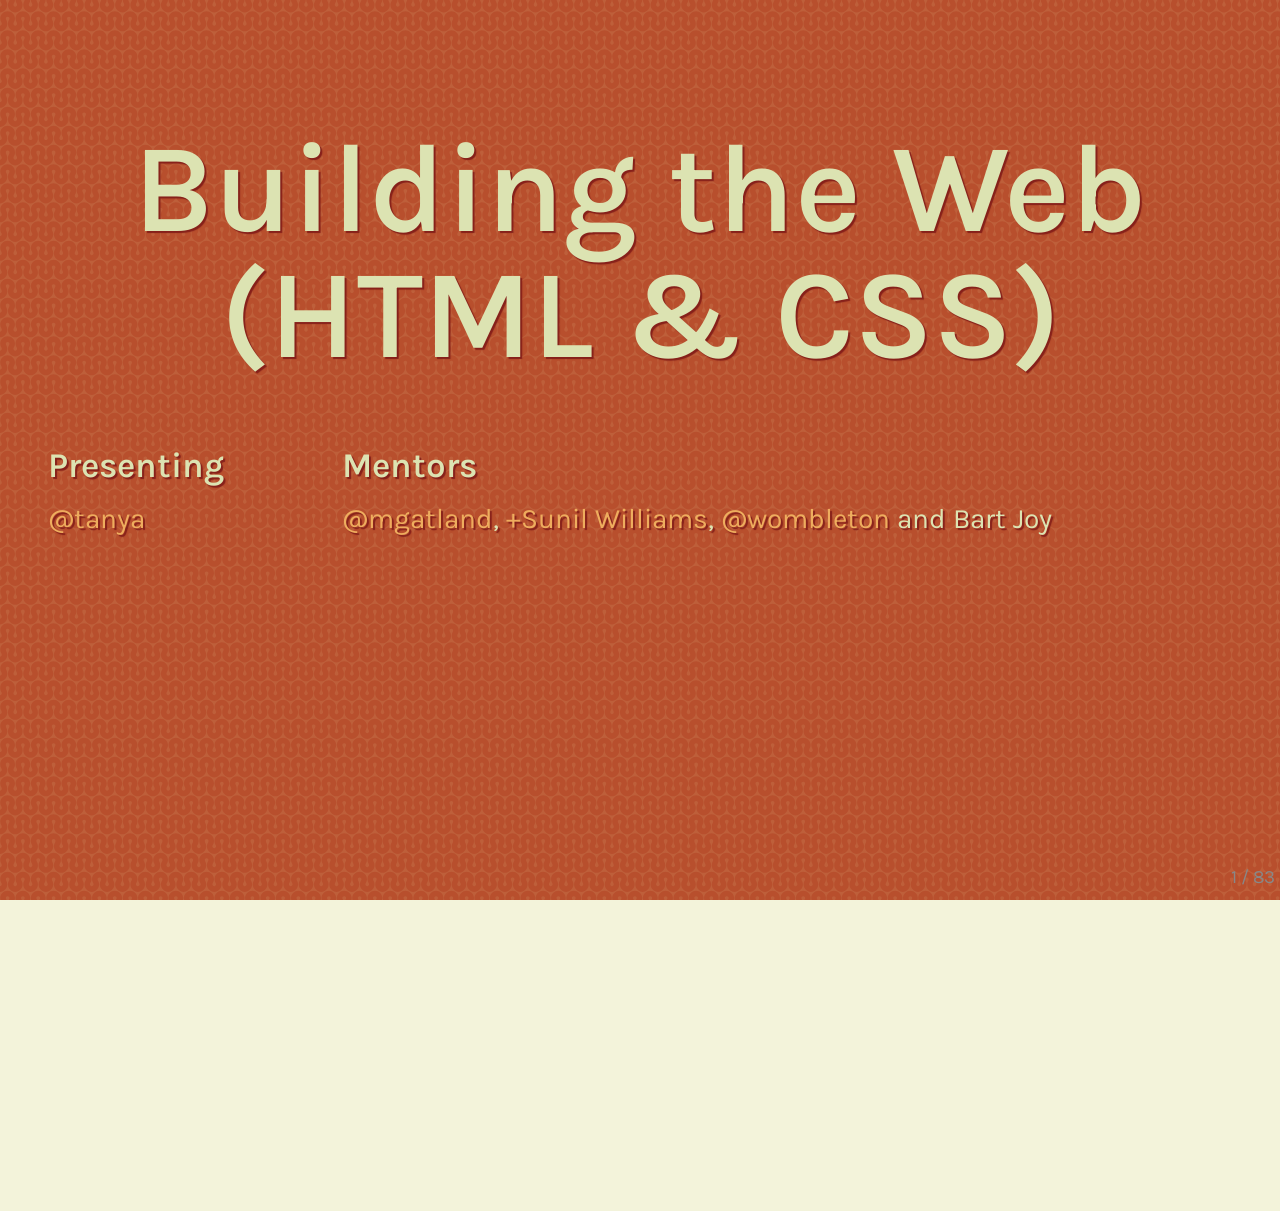
==== index.html @ 94eab5da "Shorten example URL so it fits on one line Technically incorrect, but looks better." ====
<!DOCTYPE html>
<html>
<head>
  <meta charset="utf-8">
  <meta http-equiv="X-UA-Compatible" content="IE=edge,chrome=1">
  <meta name="viewport" content="width=1024, user-scalable=no">

  <title>Building the Web — Gather Workshops</title>

  <!-- Required stylesheet -->
  <link rel="stylesheet" href="core/deck.core.css">

  <!-- Extension CSS files go here. Remove or add as needed. -->
  <link rel="stylesheet" href="extensions/goto/deck.goto.css">
  <link rel="stylesheet" href="extensions/menu/deck.menu.css">
  <link rel="stylesheet" href="extensions/navigation/deck.navigation.css">
  <link rel="stylesheet" href="extensions/status/deck.status.css">
  <link rel="stylesheet" href="extensions/hash/deck.hash.css">
  <link rel="stylesheet" href="extensions/scale/deck.scale.css">

  <!-- Style theme. More available in /themes/style/ or create your own. -->
  <link rel="stylesheet" href="themes/style/gather.css">

  <!-- Transition theme. More available in /themes/transition/ or create your own. -->
  <link rel="stylesheet" href="themes/transition/horizontal-slide.css">

  <script src="modernizr.custom.js"></script>
</head>
<body class="deck-container">

<!-- Begin slides. Just make elements with a class of slide. -->

    <article class='slide title-slide'>
      <h1 class="n-flow">Building the Web <br> (HTML &amp; CSS)</h1>
      <div class="instructor_holder">
        <div class="row">

          <div>
            <h4>Presenting</h4>
            <p><a href="http://twitter.com/tanya" target="_blank">@tanya</a></p>
          </div>

          <div>
            <h4>Mentors</h4>
            <p><a href="http://twitter.com/mgatland" target="_blank">@mgatland</a>, <a href="https://plus.google.com/u/0/115391244615856560905/posts" target="_blank">+Sunil Williams</a>, <a href="http://twitter.com/wombleton" target="_blank">@wombleton</a> and Bart Joy</p>
          </div>

        </div>
      </div>
    </article>

    <!-- SLIDE: Development Environment -->
    <article class='slide title-slide'>
        <h1>Development Environment</h1>
    </article>

    <!-- SLIDE: Web Browser -->
    <article class='slide'>
      <h2>1. Web Browser</h2>
      <p>
        Choose a modern web browser that has good development tools to help make building web pages easier.
      </p>
      <table class="browser-grid">
        <tr>
          <td>
            <a href="https://www.google.com/chrome">
              <img src="assets/chrome.png" width="200">
            </a>
          </td>
          <td>
            <a href="https://www.mozilla.org/en-US/firefox/fx/#desktop">
              <img src="assets/firefox.png" width="200">
            </a>
          </td>
          <td>
            <a href="https://www.microsoft.com/canada/windows/internet-explorer/ie9/default.aspx">
              <img src="assets/ie9.png" width="200">
            </a>
          </td>
          <td>
            <a href="http://www.opera.com/download/">
              <img src="assets/opera.png" width="200">
            </a>
          </td>
          <td>
            <a href="https://www.apple.com/ca/safari/">
              <img src="assets/safari.png" width="200">
            </a>
          </td>
        </tr>
        <tr>
          <td><a href="https://www.google.com/chrome">Chrome</a></td>
          <td><a href="https://www.mozilla.org/en-US/firefox/fx/#desktop">Firefox</a></td>
          <td><a href="https://www.microsoft.com/canada/windows/internet-explorer/ie9/default.aspx">Internet Explorer</a></td>
          <td><a href="http://www.opera.com/download/">Opera</a></td>
          <td><a href="https://www.apple.com/ca/safari/">Safari</a></td>
        </tr>
      </table>
    </article>

    <!-- SLIDE: Code Editor -->
    <article class='slide'>
      <h2>2. Text Editor</h2>
      <p>Although there are plenty of good text editors out there, none will help you learn as you go. Today we'll be using <a href="http://codepen.io/pen/">Codepen.io</a>, a text editor that allows you to see results as you type HTML and CSS.</p>

      <img src="assets/codepen.png">
    </article>

    <article class='slide title-slide'>
      <h1>Foundations of the Web</h1>
    </article>

    <article class='slide'>
      <h2>What’s in a URL</h2>
      <p class="focus"><span class="highlight h-1">protocol</span>://<span class="highlight h-2">server</span>/<span class="highlight h-3">path</span></p>
      <ul>
          <li><span class="highlight h-1">How</span> e.g. http</li>
          <li><span class="highlight h-2">Where</span> e.g. gathergather.co.nz</li>
          <li><span class="highlight h-3">What</span> e.g. /workshops</li>
      </ul>
    </article>

    <article class='slide'>
      <h2>What happens?</h2>
      <img src="assets/diagram_http.png">
    </article>

    <article class='slide'>
      <h2>DNS: A request bounces</h2>
      <img src="assets/trace_route.png">
    </article>

    <article class='slide'>
      <h2>How is the web "open"?</h2>
      <p>There are a number of organisations that exist with the sole purpose of maintaining the "open-ness" of the web. What does that mean? Who are they?</p>
      <ul>
        <li>Web Standards — <a href="http://w3c.org">W3C</a></li>
        <li>Net Neutrality — <a href="http://internetnz.net.nz">InternetNZ</a></li>
      </ul>
    </article>

    <article class='slide title-slide'>
      <h1>Net Neutrality</h1>
    </article>

    <article class='slide'>
      <h2>All networks are equal</h2>
      <p>There are political and economical gains to be made by treating networks differently:</p>
      <p>(Why could these be considered a bad thing?)</p>
    </article>

    <article class='slide'>
      <p class="focus vcenter">An ISP can charge extra to allow access to your favourite website, e.g. Facebook</p>
    </article>

    <article class='slide'>
      <p class="focus vcenter">A government can censor access to information, e.g. North Korea</p>
    </article>

    <article class='slide'>
      <p class="focus vcenter">Telecom, who owns the Southern Cross Cable, could slow down other ISPs' international requests</p>
    </article>

    <article class='slide'>
      <h2>The solution</h2>
      <p>Organisations, like <a href="http://internetnz.net.nz">InternetNZ</a>, promote the open web. This means that ISPs must treat all requests equally. They can't favour one network over another.</p>
    </article>


    <article class='slide title-slide'>
      <h1>Web Standards</h1>
    </article>


    <!-- SLIDE: The Web Triad -->
    <article class='slide'>
      <h2>A basic webpage</h2>
      <p>
        A webpage is mainly built using 3 web languages (HTML, CSS + JS).
      </p>
    </article>

    <article class="slide">
      <h2><strong>HTML</strong> <small>(Hypertext Markup Language)</small> <br>
          is the markup language.</h2>
          <p><img src="assets/html.png"  /></p>
          <p>It should define the <strong>semantic structure</strong>. Each tag has a specific <strong>purpose</strong>.</p>
    </article>

      <article class="slide">
      <h2><strong>CSS</strong> <small>(Cascading Style Sheets)</small> <br>
          is the style sheet language.</h2>
          <p><img src="assets/html_css.png" /></p>
          <p>It should define the <strong>appearance</strong>.</p>
    </article>

    <article class="slide">
      <h2><strong>JavaScript</strong><br>
          is the programming language.</h2>
          <p><img src="assets/html_css_js.png" /></p>
          <p>It should define responses to <strong>user interaction</strong>.</p>
    </article>

    <!-- new slide -->
    <article class='slide title-slide'>
      <div class="vcenter">
        <h1>Dive into HTML</h1>
        <p>The structural layer</p>
      </div>
    </article>

    <article class='slide'>
        <h2>Let's play!</h2>

      <div class='vcenter'>
        <p>Let's <a href="http://codepen.io/pen/">open up a new pen</a> in a new tab.</p>

        <div class="fake-thimble cf">
        <div class="left">
          <pre>
&lt;img src="/grumpy-cat.png"&gt;<br>
&lt;a href="#"&gt;I'm a link!&lt;/a&gt;
          </pre>
        </div>
        <div class="right">
          <div class="preview">
            <img src="http://gathergather.co.nz/grumpy-cat.png">
            <a href="#">I'm a link!</a>
          </div>
        </div>
      </div>
      </div>
    </article>

    <!-- SLIDE: HTML -->
    <article class='slide'>
      <h2>HTML tags</h2>
      <p>The structure of a webpage is defined by HTML <span class="keyword">tags</span>. <span class="highlight h-1">Angled brackets</span> denote tags, like this:</p>
      <p class="centered vcenter" style="font-size: 3em;"><code><span class="highlight h-1">&lt;</span>img<span class="highlight h-1">&gt;</span></code></p>
    </article>

    <!-- SLIDE: HTML -->
    <article class='slide'>
      <h2>HTML tags</h2>
      <p>Tags typically come in <strong>pairs</strong> &mdash; an opening tag and a closing tag with a <span class="highlight h-1">forward slash</span>:</p>
      <p class="centered" style="font-size: 3em;"><code>&lt;a&gt;&lt;<span class="highlight h-1">/</span>a&gt;</code></p>
      <p class="sidenote">Some examples:</p>
<pre style="width: 45%; float: left;">&lt;!DOCTYPE html&gt;
<strong class="highlight h-1">&lt;html&gt;</strong>
  &lt;head&gt;
    &lt;title&gt; &lt;/title&gt;
  &lt;/head&gt;
  <strong class="highlight h-2">&lt;body&gt;</strong>
  <strong class="highlight h-2">&lt;/body&gt;</strong>
<strong class="highlight h-1">&lt;/html&gt;</strong></pre>
<br clear="all" />
    </article>

    <!-- SLIDE: HTML -->
    <article class='slide'>
      <h2>HTML tags</h2>
      <p>Tags can be "nested" within other tags, try it for yourself:</p>
      <p class="centered " style="font-size: 2.5em;"><code><span class="highlight h-1">&lt;a href="#"&gt;</span><br><span class="highlight h-2" style="font-size: 1.3em;">&lt;img src="/grumpy-cat.png"&gt;</span><br><span class="highlight h-1">&lt;/a&gt;</span></code></p>
      <p class="centered sidenote">(This relationship is often referred to using the terms "<span class="highlight h-1">parent</span>" node and "<span class="highlight h-2">child</span>" nodes.)</p>
      <br />
<!--       <p class="sidenote" style="margin-bottom: 0px;">For example:</p>
      <ul class="sidenote">
        <li><code>&lt;title&gt;</code> is nested between opening and closing <code>&lt;head&gt;</code> tags so <code>&lt;head&gt;</code> is the parent node and <code>&lt;title&gt;</code> is the child node.</li>
        <li>Going further, <code>&lt;head&gt;</code> is also (at the same time) a child node of <code>&lt;html&gt;</code>.</li>
        <li>While <code>&lt;html&gt;</code> is the always the "root" node and has <strong>no</strong> parent nodes.</li>
        <li>Notice too that <code>&lt;head&gt;</code> and <code>&lt;body&gt;</code> are on the same level. They are both child nodes of <code>&lt;html&gt;</code>.</li>
      </ul>
<pre style="width: 45%; float: left;">&lt;!DOCTYPE html&gt;
&lt;html&gt;
  &lt;head&gt;
    <strong>&lt;title&gt;</strong> <strong>&lt;/title&gt;</strong>
  &lt;/head&gt;
  &lt;body&gt;
  &lt;/body&gt;
&lt;/html&gt;</pre>
<pre style="width: 45%; float: right;">&lt;!DOCTYPE html&gt;
&lt;html&gt;
  <strong>&lt;head&gt;</strong>
    &lt;title&gt; &lt;/title&gt;
  <strong>&lt;/head&gt;</strong>
  &lt;body&gt;
  &lt;/body&gt;
&lt;/html&gt;</pre>
<br clear="all" /> -->

    </article>

        <!-- SLIDE: HTML -->
    <article class='slide'>
      <h2>Formatting</h2>
      <p>Whitespace through indentation (spaces) makes your more HTML human-readable.</p>
<pre class='prettyprint'>&lt;!DOCTYPE html&gt;
&lt;html&gt;
  &lt;head&gt;
    &lt;title&gt; &lt;/title&gt;
  &lt;/head&gt;
  &lt;body&gt;
  &lt;/body&gt;
&lt;/html&gt;</pre>
      <p class="sidenote">(Later on, you might also notice how automatic colour coding in your code editor helps a lot too.)</p>
    </article>

        <!-- SLIDE: HTML -->
    <article class='slide'>
      <h2>Formatting</h2>
      <p>HTML was created for <span class="keyword">web browsers</span> to easily read (not humans).</p>
      <p>So this makes perfect sense to a web browser:</p>
<pre>&lt;!DOCTYPE html&gt;&lt;html&gt;&lt;head&gt;&lt;title&gt;&lt;/title&gt;&lt;/head&gt;&lt;body&gt;&lt;/body&gt;&lt;/html&gt;</pre>
    </article>
    
    <!-- SLIDE: HTML -->
    <article class='slide'>
      <h2>HTML content</h2>
      <p>The human-viewable content of a HTML tag goes in between the opening and closing tags like this:</p>
      <p class="centered" style="font-size: 3em;"><code>&lt;tag&gt;<span style="color: #333;">Content</span>&lt;/tag&gt;</code></p>
<pre>&lt;!DOCTYPE html&gt;
&lt;html&gt;
  &lt;head&gt;
    &lt;title&gt;<strong>Home</strong>&lt;/title&gt;
  &lt;/head&gt;
  &lt;body&gt;<strong>
    You are currently looking at index.html.
  </strong>&lt;/body&gt;
&lt;/html&gt;</pre>
    </article>

    <article class="slide">
      <h2>Some more tags</h2>
      <p>So now we know about <code>img</code> and <code>a</code>. Let's try: </p>
      <pre>
        &lt;h1&gt;Heading!&lt;/h1&gt;
        <strong>&lt;strong&gt;Bold!&lt;/strong&gt;</strong>
        <em>&lt;em&gt;Italics!&lt;/em&gt;</em>
      </pre>

    </article>

        <!-- SLIDE: HTML -->
    <article class='slide'>
      <h2>Void (or empty) HTML Tags</h2>
      <p><span class="keyword">Void tags</span> don't format content &mdash; instead they are used to render or embed objects in our page.</p>
      <p>These tags <strong>do not</strong> come in pairs like <code>h1</code> or <code>a</code> tags.</p>

      <div class="fake-thimble cf">
        <div class="left">
          <pre>
This text &lt;br&gt;goes over&lt;br&gt;several lines.
          </pre>
        </div>
        <div class="right">
          <div class="preview">
            This text <br>goes over<br> several lines.
          </div>
        </div>
      </div>

    </article>

    <!-- SLIDE: HTML -->
    <article class='slide'>
      <h2>Void (or empty) HTML Tags</h2>
      <div class="cheatsheet">
        <div>
          <h3>Void tags</h3>
          <code>&lt;hr&gt;</code> &mdash; horizontal rule<br />
          <code>&lt;br&gt;</code> &mdash; line break<br />
          <code>&lt;input&gt;</code> &mdash; text input boxes<br />
          <hr />
          <code>&lt;img&gt;</code> &mdash; an image <br />
        </div>
      </div>
      <div class="fake-thimble cf">
        <div class="left">
          <pre>
&lt;hr&gt;
Hello&lt;br&gt;world
&lt;input type="text"&gt;
&lt;img src="http://gathergather.co.nz/grumpy-cat.png"&gt;
          </pre>
        </div>
        <div class="right">
          <div class="preview">
            <hr>
            Hello<br>world
            <input type="text">
            <img src="http://gathergather.co.nz/grumpy-cat.png">
          </div>
        </div>
      </div>

    </article>

        <!-- SLIDE: HTML -->
    <article class='slide'>
      <h2>Review</h2>
      <ul>
        <li><strong>HTML tags</strong> define <em>structure</em>.</li>
        <li><strong>Text between opening &amp; closing tags</strong> define <em>content</em>.</li>
        <li><strong>Void HTML tags</strong> render special objects that are sometimes <em>sort of like content</em> or <em>seem structural</em> depending on the void tag.</li>
      </ul>
<!--       <p>Consider the <code>img</code> tag. Not very exciting right?</p>
<pre>&lt;p&gt;Kicking up HTML a notch.&lt;/p&gt;
<strong>&lt;img&gt;</strong>
&lt;p&gt;Do you agree?&lt;/p&gt;</pre> -->
    </article>


   <!-- new slide -->
    <article class='slide title-slide'>
      <h1>Going deeper</h1>
    </article>

          <article class='slide'>
        <h2>Parts of tag</h2>
      <p class="focus"><code>&lt;<span class="highlight h-1">a</span> <span class="highlight h-2">href</span>="<span class="highlight h-3">#</span>"&gt;<span class="highlight h-4">This is a link!</span>&lt;/a&gt;</code></p>
      <ul>
          <li><span class="highlight h-1">Tag Name</span></li>
          <li><span class="highlight h-2">Attribute Name</span> </li>
          <li><span class="highlight h-3">Attribute Value</span></li>
          <li><span class="highlight h-4">Text Node</span></li>
      </ul>
    </article>

    <!-- SLIDE: HTML -->
    <article class='slide'>
      <h2>Attributes</h2>
      <p>Sometimes we need to define data that we don't see right away but it's used by the browser to help render special content like hyperlinks, images, or video.</p>
<pre>&lt;img <strong class="highlight h-1">src="http://gathergather.co.nz/grumpy-cat.png"</strong>&gt;</pre>
    </article>

    <!-- SLIDE: HTML -->
    <article class='slide'>
      <h2>Working with images</h2>
      <pre class="prettyprint">&lt;img <span class="highlight h-1">src</span>="<span class="highlight h-2">http://gathergather.co.nz/grumpy-cat.png</span>"&gt;</pre>
      <ul>
        <li><code>src</code> is the <em class="highlight h-1">attribute</em></li>
        <li><code>http://gathergather.co.nz/grumpy-cat.png</code> is the <em class="highlight h-2">value</em> of that attribute</li>
      </ul>
      <p>With an <code>img</code> tag, the value of the <code>src</code> attribute tells the browser what the <em>url source</em> of our image is.</p>
    </article>

    <!-- SLIDE: HTML -->
    <article class='slide'>
      <h2>Working with images</h2>
      <p>Tags can have more than one attribute, some <strong>required</strong> (like <code>src</code>) and others are <strong>optional</strong>:</p>
      <ul style="margin-top: -1em;">
        <li><code>width</code> and <code>height</code> tell the browser what dimension to <em>display</em> the image at.</li>
      </ul>
    </article>

    <article class='slide'>
      <h2>Working with images</h2>
      <p class="sidenote">For example, without <code>width</code> and <code>height</code> attributes, the browser displays image at original size.</p>
      <pre class="prettyprint">&lt;img src="http://gathergather.co.nz/grumpy-cat.png"&gt;</pre>
      <img src="http://gathergather.co.nz/grumpy-cat.png" />
    </article>

    <!-- SLIDE: HTML -->
    <article class='slide'>
      <h2>Working with images</h2>
      <p class="sidenote">Now with a manipulated width and height (about 50% smaller):</p>
      <pre class="prettyprint">&lt;img src="http://gathergather.co.nz/grumpy-cat.png" width="320" height="262"&gt;</pre>
      <img src="http://gathergather.co.nz/grumpy-cat.png" width="320" height="262" />
    </article>

        <!-- SLIDE: HTML -->
    <article class='slide'>
      <h2>Working with images</h2>
        <p>Another optional image attribute:</p>
        <ul style="margin-top: -1em;">
          <li><code>alt</code> is <em>alternative text</em> to display to visually impaired web visitors using screen readers. It also shows up when there's a "broken image" due to typos or moved files.</li>
        </ul>
<pre>&lt;img
  src="http://gathergather.co.nz/grumpy-cat.png"
  width="160"
  height="131"
  alt="Grumpy Cat"&gt;</pre>
    </article>

    <!-- SLIDE: HTML -->
    <article class='slide slide-list'>
      <h2>Hyperlinks</h2>
      <p>The <code>&lt;a&gt;</code> <em>anchor</em> tag is used to tell the browser that we want to link to somewhere else on our site or on the web.</p>
      <p>The <code>a</code> tag comes in pairs and the content between the opening and closing tags is what is displayed as the link text (typically underlined).</p>
      <br />
      <pre class="prettyprint">Visit &lt;a&gt;Gather Workshops&lt;/a&gt;.</pre>
      <p>Visit <a>Gather Workshops</a>.</p>
      <br />
      <p class="sidenote">But wait! This link doesn't take me anywhere!</p>
    </article>

    <!-- SLIDE: HTML -->
    <article class='slide slide-list'>
      <h2>Hyperlinks</h2>
      <p>We need a way of setting the URL <span class="sidenote">(e.g. <code>http://gathergather.co.nz/workshops/</code>)</span> that the browser will request when someone clicks on the link.</p>
      <p>Once again, we need to use <span class="keyword">attributes</span>.</p>
      <pre class="prettyprint">Visit &lt;a <strong>href="http://gathergather.co.nz/workshops/"</strong>&gt;Gather Workshops&lt;/a&gt;.</pre>
      <p>Visit <a href="http://gathergather.co.nz/workshops/" target="_blank">Gather Workshops</a>.</p>
      <ul>
        <li><code>href</code> is the <em>attribute</em></li>
        <li><code>http://gathergather.co.nz/workshops/</code> is the <em>value</em> of that attribute</li>
        <li>And remember that the <strong>human-viewable text goes in between</strong> the opening and closing <code>a</code> tags.</li>
      </ul>
    </article>

        <!-- CSS -->
    <article class='slide slide-subhead title-slide'>
      <div class="vcenter">
        <h1>CSS basics</h1>
        <h3 class="align-center">Adding some <em class="super-style">style</em> to your pages</h3>
      </div>
    </article>

    <!-- SLIDE: CSS -->
    <article class='slide slide-list'>
      <h2>CSS:
        <span class="underline">C</span>ascading
        <span class="underline">S</span>tyle
        <span class="underline">S</span>heets
      </h2>
        <p><strong>Cascading</strong> means the styles of outer elements often apply to the styles of inner elements.</p>
        <p><strong>Style</strong> means all visual elements of a page, like:
          <ul class="no-bullets">
            <li style="color: #2F67B7;">colour</li>
            <li style="padding-left: 80px;">position</li>
            <li style="font-size: 80px; line-height: 70px;">size</li>
            <li style="border: 1px dashed red;">borders</li>
            <li class="hover-example">and even interactions like hovering</li>
          </ul>
        </p>
    </article>

    <!-- SLIDE: CSS -->
    <article class='slide slide-list'>
      <h2>CSS selectors and properties</h2>
      <p>Here's a CSS declaration dissected:</p>

<div class="splitter cf">
  <div class="left">
    <pre>
h1 {
  font-size: 24px;
  line-height: 1.4;
}
    </pre>
  </div>
  <div class="right">
    <div class="preview">
      <img src="assets/css_parts.png" />
    </div>
  </div>
</div>
    </article>

        <article class='slide slide-list'>
      <h2>Our first selector: body</h2>
      <p><code>body</code> is a selector that applies styles to the entire page, and all of its content. All elements in the page will <em>inherit</em> the styles you define.</p>

<pre>
    <span class="omg">body</span> {
     font-family: sans-serif;
    }
</pre>

    </article>

      <!-- SLIDE: CSS -->
    <article class='slide slide-list'>
      <h2>Our first style: background-color</h2>
      <p><code>background-color</code> is a property that can be applied to any tag, such as the <code>body</code>.</p>

<pre>
    body {
     <span class="omg">background-color: blue;</span>
    }
</pre>

    </article>

        <!-- SLIDE: CSS -->
    <article class='slide slide-list'>
      <h2>Custom colours</h2>
      <p>Often, the CSS colours "gray", "blue", or "purple" are boring and limiting. You can define your own custom colour using hex colours.</p>
<pre>h1 {
  color: <strong>#026873;</strong> /* a unique shade of blue */
}</pre>

    <p>Visit <a href="http://www.colorpicker.com/">ColorPicker.com</a> if you don't have Photoshop.</p>
    </article>

    <!-- SLIDE: CSS -->
    <article class='slide slide-list'>
      <h2>Challenge!</h2>
      <h4>Solve the riddle by changing the page's background colour</h4>
      <p>View <code><a href="http://codepen.io/anon/pen/CiuGA" target="_blank">this Codepen</a></code> in your browser. Your challenge is to change the background colour, so that the answer to the riddle will <strong>magically appear</strong>!</p>
<div class="fake-thimble cf">
  <div class="left">
    <pre>
body {
  background: black;
}
    </pre>
  </div>
  <div class="right">
    <div class="preview" style="background: black; height: 180px;">
    </div>
  </div>
</div>
    </article>

    <!-- SLIDE: CSS -->
    <article class='slide slide-list'>
      <h2>Changing the font colour</h2>
      <p>Take a look at <a href="http://codepen.io/anon/pen/fiEmC" target="_blank">this Codepen</a></p>
      <p>Now the text is a bit hard to read on the gray background. Because the <code>&lt;body&gt;</code> tag is the highest possible visible HTML tag, the <code>body</code> selector will also allow us to target the font color on the <em>entire</em> page.</p>
<pre>body { background-color: gray; <strong>color: white;</strong> }</pre>
    </article>

    <!-- SLIDE: CSS -->
    <article class='slide slide-list'>
      <h2>Changing the font family</h2>
      <p>The web has a number of fonts that are considered "web safe". Some of the most used fonts are:</p>
      <ul>
        <li style="font-family: Arial;">Arial</li>
        <li style="font-family: Verdana;">Verdana</li>
        <li style="font-family: 'Times New Roman';">Times New Roman</li>
        <li style="font-family: Georgia;">Georgia</li>
        <li style="font-family: Courier;">Courier</li>
      </ul>
      <p>Let's add a bit of contrast to our headers by using the Courier font on them.</p>
<pre>h1 { font-family: Courier; }
h2 { font-family: Courier; }</pre>
    </article>

    <!-- SLIDE: CSS -->
    <article class='slide slide-list'>
      <h2>Changing the font family</h2>
      <p>Not all fonts are installed on all computers so it's recommended that you use a list of fonts. If the first font in the list isn't available, it will try to use the next.</p>
<pre>body { <strong>font-family: Helvetica, Verdana, Arial, sans-serif;</strong> }</pre>
      <p class="sidenote">(Notice how the font-family for the headers are still Courier? That's the "cascading" part of Cascading Style Sheets in action. Inline styles take precedence, then innermost tags, then outer tags.)</p>
    </article>

    <!-- SLIDE: CSS -->
    <article class='slide slide-list'>
      <h2>Changing the font size</h2>
      <p>Font sizes can be defined in pixels (px).</p>
      <ul>
        <li style="font-size: 20px;">20px</li>
        <li style="font-size: 45px;">45px</li>
      </ul>
      <p>Headers have default font-sizes defined by the browser. Let's override them. </p>
<pre>h1 { <strong>font-size: 25px;</strong> }
h2 { <strong>font-size: 22px;</strong> }</pre>
    </article>

    <!-- SLIDE: CSS -->
    <article class='slide slide-list'>
      <h2>Changing the font weight</h2>
      <p>In its simplest form, there are 2 weights:</p>
      <ul>
        <li style="font-weight: normal;">normal</li>
        <li style="font-weight: bold;">bold</li>
      </ul>
      <p>By default, headers are already bolded. Let's remove the bold by applying the <em>normal</em> font weight on them.</p>
<pre>h1 { <strong>font-weight: normal;</strong> }
h2 { <strong>font-weight: normal;</strong> }</pre>
    </article>

    <article class='slide slide-list'>
      <h2>Formatting CSS</h2>
      <p>As with HTML, extra whitespace and line breaks add to readability.</p>
      <p>Our current CSS can be written like this:</p>
<pre class="prettyprint lang-css">
  body {
    background-color: gray;
    color: white;
    font-family: Helvetica, Verdana, Arial, sans-serif;
  }

  h1 {
    font-family: Courier;
    font-size: 25px;
    font-weight: normal;
  }

  h2 {
    font-family: Courier;
    font-size: 22px;
    font-weight: normal;
  }
</pre>
    </article>


    <!-- SLIDE: CSS -->
    <article class='slide slide-list'>
      <h2>CSS interactions for links</h2>
      <p>CSS is also able to handle some basic UI interactions in our sites, such as allowing a mouse over or "hover" state on various elements. This is frequently done with items such as links.</p>
      <p>As part of your selector, you need to use the <code>:hover</code> <span class="keyword">pseudo selector</span>.</p>

<pre>
a {
  background-color: black;
  color: white;
}

<span class="omg">a:hover {
  color: red;
}</span>
</pre>

    </article>

    <!-- SLIDE: CSS -->
    <article class='slide slide-list'>
      <h2>CSS classes</h2>
      <p>Wait! What happens when we add another link to the page and it's not part of our navigation? <a href="http://codepen.io/anon/pen/Bvkwi" target="_blank">Open Codepen</a></p>
<pre>
&lt;a href="index.html"&gt;Home&lt;/a&gt;
&lt;a href="about.html"&gt;About&lt;/a&gt;
&lt;a href="contact.html"&gt;Contact&lt;/a&gt;

&lt;p&gt;Follow me on
 <strong> &lt;a href="http://twitter.com/nzgather&gt;Twitter&lt;/a&gt;</strong>!
&lt;/p&gt;
</pre>
<pre>
a {
  background-color: black;
  color: white;
}

a:hover {
  background-color: purple;
}
</pre>
    </article>

   <!-- SLIDE: CSS -->
    <article class='slide slide-list'>
      <h2>CSS classes</h2>
      <p>If you know that several elements are going to have similiar styles, use CSS classes! Once you define one CSS class, you can apply it over and over again!</p>
      <ul>
        <li>Use a <strong>period</strong> (<code>.</code>) to define CSS selectors that are classes.<br />
          e.g. <code>.nav_button</code></li>
        <li>Then apply that class to any element using the <code>class</code> attribute.<br />
          e.g. <code>class="nav_button"</code></li>
      </ul>

<pre>
&lt;a <strong>class="nav_button"</strong>&gt;Home&lt;/a&gt;
</pre>

<pre>
<strong>.nav_button</strong> {
  font-family: Georgia;
}
</pre>

    </article>

   <!-- SLIDE: CSS -->
    <article class='slide slide-list'>
      <h2>CSS classes</h2>
      <p>Let's apply a "nav_button" CSS class to our current navigation links:</p>
      <pre>
&lt;a <strong>class="nav_button"</strong> href="index.html"&gt;Home&lt;/a&gt;
&lt;a <strong>class="nav_button"</strong> href="about.html"&gt;About&lt;/a&gt;
&lt;a <strong>class="nav_button"</strong> href="contact.html"&gt;Contact&lt;/a&gt;

&lt;p&gt;Follow me on
  &lt;a href="http://twitter.com/nzgather" target="_blank"&gt;Twitter&lt;/a&gt;!
&lt;/p&gt;
</pre>
    </article>

        <!-- SLIDE: CSS -->
    <article class='slide slide-list'>
      <h2>CSS ids</h2>
      <p>CSS classes are great when you want to re-apply the same style to multiple HTML elements but sometimes you need to only target an HTML container <strong>once</strong>. This is where an <span class="keyword">ID</span> is useful.</p>
      <ul>
        <li>Use a <strong>hash</strong> (<code>#</code>) to define CSS selectors that are IDs.<br />
          e.g. <code>#container</code></li>
        <li>Use the <code>id</code> attribute to apply the styles to that element.<br />
          e.g. <code>id="container"</code><br />
        </li>
      </ul>
      <p class="sidenote"><strong>Important!</strong> You should only have <strong>one</strong> instance of an ID per page. Any more can cause unexpected things to happen with your CSS &mdash; and later, JavaScript.</p>
    </article>

        <!-- SLIDE: CSS -->
    <article class='slide slide-list'>
      <h2>CSS ids</h2>
      <p>Let's add <code>#container</code> and apply the id to the <code>div</code> container immediately after the opening <code>&lt;body&gt;</code> tag in <code>index.html</code>.</p>
<pre>
#container {
  margin: 0 auto 0 auto;
  width: 960px;
}
</pre>
<pre>
&lt;body&gt;
  &lt;div id="container"&gt;

  &lt;/div&gt;
&lt;/body&gt;
</pre>
    </article>

    <article class="slide">
      <h2>CSS Selectors Overview</h2>

      <ul class="focus">
          <li>Elements (tags)</li>
          <li>Classes</li>
          <li>Pseudo/State</li>
          <li>IDs</li>
      </ul>
    </article>

    <article class='slide title-slide'>
      <h1>Like a pro!</h1>
    </article>

    <article class='slide'>
      <h2>Download the ZIP</h2>
      <p>We're done playing, it's time to work with some real files.</p>
      <p><a href="assets/Starter.zip">Download to your desktop.</a></p>
    </article>

    <!-- SLIDE: HTML -->
    <article class='slide'>
      <h2><code>&lt;head&gt;</code> vs <code>&lt;body&gt;</code></h2>
      <ul class="spacey_list">
        <li>
          What happens when I change the content in the <code>&lt;title&gt;</code> tag?
        </li>
        <li>
          What's the difference between putting a tag in-between the <code>&lt;head&gt;</code> tag versus the <code>&lt;body&gt;</code> tag?
        </li>
      </ul>
    </article>

        <article class='slide slide-list'>
      <h2>Generic Container Tags</h2>
      <p>Sometimes content you might want to group together (and treat differently with CSS) shouldn't be defined as a <code>h1</code> or <code>h2</code> or even a <code>p</code> paragraph. There are two kinds of generic containers available:</p>
      <ul>
        <li><code>span</code> - An <span class="keyword">inline</span> container.<br />
          Good for highlighting keywords like I did in this bullet.</li>
        <li><code>div</code> - A <span class="keyword">block</span> container.<br />
          Much like a paragraph, it creates a line break above and below to create a box.</li>
      </ul>
<pre>&lt;div&gt;I'm a div!&lt;/div&gt;
&lt;div&gt;I'm another div!&lt;/div&gt;
</pre>
    </article>

<!--     <article class='slide slide-list'>
      <h2>Semantic HTML Tags</h2>
      <p>Historically, when making non-trivial websites, it required nesting lots of <code>div</code> tags within <code>div</code> tags (within <code>div</code> tags!) like this:</p>
<pre>&lt;div&gt;
  &lt;div&gt;
    &lt;div&gt;Home&lt;/div&gt;
    &lt;div&gt;About&lt;/div&gt;
    &lt;div&gt;Contact&lt;/div&gt;
  &lt;/div&gt;
&lt;/div&gt;
&lt;div&gt;
  Welcome to my blog!
  &lt;div&gt;[...Blog Post...]&lt;/div&gt;
  &lt;div&gt;[...Blog Post...]&lt;/div&gt;
&lt;/div&gt;
&lt;div&gt;
  [...Sidebar Ad...]
&lt;/div&gt;
&lt;div&gt;
  Copyright 2012
&lt;/div&gt;
</pre>
    </article> -->

    <article class='slide slide-list'>
      <h2>Semantic HTML Tags</h2>
      <p>There are an increasing number of semantic tags that better describe larger blocks of content such as: <code>header</code>, <code>footer</code>, <code>nav</code>, <code>section</code>, <code>article</code>, and <code>aside</code>.</p>
<pre><strong>&lt;header&gt;</strong>
<strong>  &lt;nav&gt;</strong>
    &lt;a href="#"&gt;Home&lt;/a&gt;
    &lt;a href="#"&gt;About&lt;/a&gt;
    &lt;a href="#"&gt;Contact&lt;/a&gt;
  <strong>&lt;/nav&gt;</strong>
<strong>&lt;/header&gt;</strong>
<strong>&lt;section&gt;</strong>
  Welcome to my blog!
  <strong>&lt;article&gt;</strong>[...Blog Post...]<strong>&lt;/article&gt;</strong>
  <strong>&lt;article&gt;</strong>[...Blog Post...]<strong>&lt;/article&gt;</strong>
<strong>&lt;/section&gt;</strong>
<strong>&lt;aside&gt;</strong>
  [...Sidebar Ad...]
<strong>&lt;/aside&gt;</strong>
<strong>&lt;footer&gt;</strong>
  Copyright 2012
<strong>&lt;/footer&gt;</strong>
</pre>
    </article>

    <article class='slide slide-list'>
      <h2>Semantic HTML Tags</h2>
      <p>There are two reasons we use semantic HTML tags:</p>
      <ol>
        <li>To indicate the kind of content</li>
        <li>To indicate the structure of the page</li>
      </ol>
      <p>This helps <span class="keyword">web crawlers</span> from search engines like Google or Bing better understand your content.</p>
    </article>

    <!-- SLIDE: HTML -->
    <article class='slide'>
      <h2>Exercise #1 &mdash; Reading the structure of a webpage</h2>
      <img src="assets/nzherald.png">
    </article>


    <!-- SLIDE: HTML -->
    <article class='slide'>
      <h2>Exercise #1 &mdash; Reading the structure of a webpage</h2>
      <div class="cheatsheet">
        <div>
          <h3>Section Formatting</h3>
          <code>&lt;blockquote&gt;</code> &mdash; a quoted section<br />
          <code>&lt;article&gt;</code> &mdash; a self contained piece of content<br />
          <code>&lt;nav&gt;</code> &mdash; the navigation of a section<br />
          <code>&lt;header&gt;</code> &mdash; the header of a section<br />
          <code>&lt;footer&gt;</code> &mdash; the footer of a section<br />
        </div>
        <div>
          <h3>Hierarchy</h3>
          <code>&lt;h1&gt;</code>, <code>&lt;h2&gt;</code>, etc to <code>&lt;h6&gt;</code> &mdash; heading levels 1 to 6<br />
          <code>&lt;p&gt;</code> &mdash; paragraph<br />
        </div>
        <div>
          <h3>Text Formatting</h3>
          <code>&lt;em&gt;</code> &mdash; Emphasis (often italic)<br />
          <code>&lt;strong&gt;</code> &mdash; Strong Emphasis (often bold)<br />
        </div>
        <div>
          <h3>Special Types</h3>
          <code>&lt;ul&gt;</code> or <code>&lt;ol&gt;</code> &mdash; Lists<br />
          <code>&lt;a&gt;</code> &mdash; Links<br />
          <code>&lt;img&gt;</code> &mdash; Embedded Image<br />
        </div>
      </div>
    </article>


    <!-- SLIDE: HTML -->
    <article class='slide slide-list'>
      <h2>Exercise #2 &mdash; Writing HTML</h2>
      <ol class="spacey_list">
        <li>Identify the semantic elements in the marked up image of the NZHerald (in your notes)</li>
        <li>Write the HTML</li>
        <li>Fill in with dummy content.</span>
        </li>
      </ol>
      <h4>Ask the mentors for help if you need it!</h4>
    </article>

    <!-- SLIDE: HTML -->
    <article class='slide slide-list'>
      <h2>HTML reference</h2>
      <ul class="spacey_list">
        <li>Download a <a href="http://woorkup.com/2009/12/16/html5-visual-cheat-sheet-reloaded/" target="_blank">cheatsheet of HTML tags</a>.</li>
        <li>Try looking up individual tags using the HTML sections of <a href="https://developer.mozilla.org/en-US/docs/HTML/Element" target="_blank">Mozilla's Developer Network</a> or the <a href="http://www.w3.org/community/webed/wiki/HTML/Elements" target="_blank">W3C</a> for further breakdown.</li>
        <li>For further exploration, use the <a href="http://hackasaurus.org/en-US/goggles/install/" target="_blank">Hackasaurus X-Ray Goggles</a> to look at any webpage.</li>
        <li>And don't forget the "view source" option of your web browser!</li>
      </ul>
    </article>

    <!-- SLIDE: CSS -->
    <article class='slide'>
      <h2>Laying out webpages with CSS</h2>
      <p>Layout is one of the most challenging things to do in CSS because it requires you to think about the whole picture and plan ahead.</p>
      <p>To create a standard 2-column layout requires us to give dimensions to some of our content, and position it accordingly.</p>
    </article>

    <article class='slide'>
      <p class="vcenter"><img src="assets/wireframe.png" alt="" /></p>
    </article>

    <!-- SLIDE: CSS -->
    <article class='slide slide-list'>
      <h2>Assigning widths</h2>
      <p>It is important to know the overall width of your site so you can select column widths for the main <code>&lt;section&gt;</code> and the <code>&lt;aside&gt;</code> sidebar that will make sense.</p>
      <p>Let's go ahead and set the <code>&lt;header&gt;</code> and <code>&lt;footer&gt;</code> to be 960 pixels wide. We'll add a gray border too, so we can see what's going on.</p>
<pre>
header {
  <strong>width: 960px;</strong>
  border: 1px solid gray;
}

footer {
  <strong>width: 960px;</strong>
  border: 1px solid gray;
}
</pre>
    </article>

        <!-- SLIDE: CSS -->
  <article class="slide">
    <h2>The Box Model</h2>
    <img src="assets/box-model.png" class="vcenter">
  </article>

    <!-- SLIDE: CSS -->
    <article class='slide slide-list'>
      <h2>Assigning widths</h2>
      <p>If our site is 960px wide, we need to ensure that our columns don't exceed 960 - <strong>including margins!</strong> (e.g. 640 + 20 + 300 = 960)</p>
<pre>
section {
  <strong>width: 640px;</strong>
  padding: 30px;
  border: 1px solid gray;
}

aside {
  <strong>margin-left: 20px;</strong>
  <strong>width: 300px;</strong>
  border: 1px solid gray;
}
</pre>
      <p class="sidenote"><strong>PRO TIP:</strong> Historically, padding wrecked havoc on our math. To avoid headaches, use the <a href="http://paulirish.com/2012/box-sizing-border-box-ftw/" target="_blank">box-sizing property</a> for every website you make to make sure your math adds up.</p>
<pre>
/* apply a natural box layout model to all elements */
<strong>* {
  -moz-box-sizing: border-box;
  -webkit-box-sizing: border-box;
  box-sizing: border-box;
}</strong>
</pre>
    </article>

            <article class='slide slide-list'>
      <h2>Where to put your CSS</h2>
      <p>CSS lives in a <code>.css</code> file and is linked to from the <code>&lt;head&gt;</code> of your HTML page</p>
<!-- <pre>
&lt;head&gt;
  &lt;style&gt;
    <span class="omg">Style goes here!!!!!!!</span>
  &lt;/style&gt;
&lt;/head&gt;
</pre> -->

<pre>
&lt;head&gt;
  &lt;link rel="stylesheet" href="<span class="omg">stylesheet.css</span>"&gt;
&lt;/head&gt;
</pre>

<!--       <p>Inside <span class="omg">stylesheet.css</span>, there is <strong>no</strong> <code>&lt;style&gt;</code> tag.</p>
 -->
    </article>


    <!-- SLIDE: HTML -->
    <article class='slide'>
      <h2>Peeking under the hood!</h2>
      <p>I can <strong>View Page Source</strong> on any website to see the raw HTML behind the scenes.</p>
      <p class="centered"><img src="assets/view-source.png" alt="view source" /></p>
    </article>

            <!-- SLIDE: CSS -->
    <article class='slide'>
      <h2>Inspecting the DOM</h2>
      <p>You can use <strong>Inspect Element</strong> to see <strong>DOM</strong> (Document Object Model). This is what the browser does with HTML.</p>
      <p class="sidenote">(I suggest that you do this yourself any time you see something you like so you can reverse-engineer it.)</p>
      <p class="centered"><img src="assets/inspect-element.png" alt="view source" /></p>
    </article>

        <!-- SLIDE: CSS -->
    <article class='slide'>
      <h2>CSS reference</h2>
      <ul>
        <li>View a <a href="http://www.cheatography.com/davechild/cheat-sheets/css2/" target="_blank">cheatsheet of CSS selectors and properties</a>.</li>
        <li>Try looking up individual selectors and properties using the CSS section of <a href="https://developer.mozilla.org/en-US/docs/CSS/CSS_Reference" target="_blank">Mozilla's Developer Network</a> for further breakdown.</li>
        <li>And don't forget the "inspect element" option!</li>
      </ul>
    </article>


   <!-- SLIDE: HTML -->
    <article class='slide slide-list'>
      <h2>Exercise #3</h2>
      <p>Use this time to start your own webpage.</p>
      <ol>
        <li>Draw a wireframe</li>
        <li>"Mark up" the HTML on the wireframe</li>
        <li>Write the HTML</li>
        <li>Write the CSS</li>
      </ol>
      <h3>Got questions? Ask the mentors to help you out!</h3>
    </article>

    <article class='slide'>
      <h2>Thank you!</h2>
      <p>This presentation was forked from <a href="https://github.com/jbuck/SCP-HTML-CSS/">SCP-HTML-CSS</a> (Originally written by <a href="http://mozilla.org">Mozilla</a>) and modified by <a href="https://github.com/organizations/nzgather">Gather</a> to be used with New Zealand students.</p>

      <p>Visit <a href="http://gathergather.co.nz/community">Gather Community</a> for help from our mentors after today!</p>

      <p>This workshop was made possible by <a href="http://internetnz.org.nz">InternetNZ</a></p>
    </article>

<!-- End slides. -->


<!-- Begin extension snippets. Add or remove as needed. -->

<!-- deck.navigation snippet -->
<a href="#" class="deck-prev-link" title="Previous">&#8592;</a>
<a href="#" class="deck-next-link" title="Next">&#8594;</a>

<!-- deck.status snippet -->
<p class="deck-status">
  <span class="deck-status-current"></span>
  /
  <span class="deck-status-total"></span>
</p>

<!-- deck.goto snippet -->
<form action="." method="get" class="goto-form">
  <label for="goto-slide">Go to slide:</label>
  <input type="text" name="slidenum" id="goto-slide" list="goto-datalist">
  <datalist id="goto-datalist"></datalist>
  <input type="submit" value="Go">
</form>

<!-- deck.hash snippet -->
<a href="." title="Permalink to this slide" class="deck-permalink">#</a>

<!-- End extension snippets. -->


<!-- Required JS files. -->
<script src="jquery-1.7.2.min.js"></script>
<script src="core/deck.core.js"></script>

<!-- Extension JS files. Add or remove as needed. -->
<script src="extensions/hash/deck.hash.js"></script>
<script src="extensions/menu/deck.menu.js"></script>
<script src="extensions/goto/deck.goto.js"></script>
<script src="extensions/status/deck.status.js"></script>
<script src="extensions/navigation/deck.navigation.js"></script>
<script src="extensions/scale/deck.scale.js"></script>

<!-- Initialize the deck. You can put this in an external file if desired. -->
<script>
  $(function() {
    $.deck('.slide');
  });
</script>
</body>
</html>
---- core/deck.core.css ----
html, body {
  height: 100%;
  padding: 0;
  margin: 0;
}

body.deck-container {
  overflow-y: auto;
  position: static;
}

.deck-container {
  position: relative;
  min-height: 100%;
  margin: 0 auto;
  padding: 0 48px;
  font-size: 16px;
  line-height: 1.25;
  overflow: hidden;
  /* Resets and base styles from HTML5 Boilerplate */
  /* End HTML5 Boilerplate adaptations */
}
.js .deck-container {
  visibility: hidden;
}
.ready .deck-container {
  visibility: visible;
}
.touch .deck-container {
  -webkit-text-size-adjust: none;
  -moz-text-size-adjust: none;
}
.deck-container div, .deck-container span, .deck-container object, .deck-container iframe,
.deck-container h1, .deck-container h2, .deck-container h3, .deck-container h4, .deck-container h5, .deck-container h6, .deck-container p, .deck-container blockquote, .deck-container pre,
.deck-container abbr, .deck-container address, .deck-container cite, .deck-container code, .deck-container del, .deck-container dfn, .deck-container em, .deck-container img, .deck-container ins, .deck-container kbd, .deck-container q, .deck-container samp,
.deck-container small, .deck-container strong, .deck-container sub, .deck-container sup, .deck-container var, .deck-container b, .deck-container i, .deck-container dl, .deck-container dt, .deck-container dd, .deck-container ol, .deck-container ul, .deck-container li,
.deck-container fieldset, .deck-container form, .deck-container label, .deck-container legend,
.deck-container table, .deck-container caption, .deck-container tbody, .deck-container tfoot, .deck-container thead, .deck-container tr, .deck-container th, .deck-container td,
.deck-container article, .deck-container aside, .deck-container canvas, .deck-container details, .deck-container figcaption, .deck-container figure,
.deck-container footer, .deck-container header, .deck-container hgroup, .deck-container menu, .deck-container nav, .deck-container section, .deck-container summary,
.deck-container time, .deck-container mark, .deck-container audio, .deck-container video {
  margin: 0;
  padding: 0;
  border: 0;
  font-size: 100%;
  font: inherit;
  vertical-align: baseline;
}
.deck-container article, .deck-container aside, .deck-container details, .deck-container figcaption, .deck-container figure,
.deck-container footer, .deck-container header, .deck-container hgroup, .deck-container menu, .deck-container nav, .deck-container section {
  display: block;
}
.deck-container blockquote, .deck-container q {
  quotes: none;
}
.deck-container blockquote:before, .deck-container blockquote:after, .deck-container q:before, .deck-container q:after {
  content: "";
  content: none;
}
.deck-container ins {
  background-color: #ff9;
  color: #000;
  text-decoration: none;
}
.deck-container mark {
  background-color: #ff9;
  color: #000;
  font-style: italic;
  font-weight: bold;
}
.deck-container del {
  text-decoration: line-through;
}
.deck-container abbr[title], .deck-container dfn[title] {
  border-bottom: 1px dotted;
  cursor: help;
}
.deck-container table {
  border-collapse: collapse;
  border-spacing: 0;
}
.deck-container hr {
  display: block;
  height: 1px;
  border: 0;
  border-top: 1px solid #ccc;
  margin: 1em 0;
  padding: 0;
}
.deck-container input, .deck-container select {
  vertical-align: middle;
}
.deck-container select, .deck-container input, .deck-container textarea, .deck-container button {
  font: 99% sans-serif;
}
.deck-container pre, .deck-container code, .deck-container kbd, .deck-container samp {
  font-family: monospace, sans-serif;
}
.deck-container a {
  -webkit-tap-highlight-color: rgba(0, 0, 0, 0);
}
.deck-container a:hover, .deck-container a:active {
  outline: none;
}
.deck-container ul, .deck-container ol {
  margin-left: 2em;
  vertical-align: top;
}
.deck-container ol {
  list-style-type: decimal;
}
.deck-container nav ul, .deck-container nav li {
  margin: 0;
  list-style: none;
  list-style-image: none;
}
.deck-container small {
  font-size: 85%;
}
.deck-container strong, .deck-container th {
  font-weight: bold;
}
.deck-container td {
  vertical-align: top;
}
.deck-container sub, .deck-container sup {
  font-size: 75%;
  line-height: 0;
  position: relative;
}
.deck-container sup {
  top: -0.5em;
}
.deck-container sub {
  bottom: -0.25em;
}
.deck-container textarea {
  overflow: auto;
}
.ie6 .deck-container legend, .ie7 .deck-container legend {
  margin-left: -7px;
}
.deck-container input[type="radio"] {
  vertical-align: text-bottom;
}
.deck-container input[type="checkbox"] {
  vertical-align: bottom;
}
.ie7 .deck-container input[type="checkbox"] {
  vertical-align: baseline;
}
.ie6 .deck-container input {
  vertical-align: text-bottom;
}
.deck-container label, .deck-container input[type="button"], .deck-container input[type="submit"], .deck-container input[type="image"], .deck-container button {
  cursor: pointer;
}
.deck-container button, .deck-container input, .deck-container select, .deck-container textarea {
  margin: 0;
}
.deck-container input:invalid, .deck-container textarea:invalid {
  border-radius: 1px;
  -moz-box-shadow: 0px 0px 5px red;
  -webkit-box-shadow: 0px 0px 5px red;
  box-shadow: 0px 0px 5px red;
}
.deck-container input:invalid .no-boxshadow, .deck-container textarea:invalid .no-boxshadow {
  background-color: #f0dddd;
}
.deck-container button {
  width: auto;
  overflow: visible;
}
.ie7 .deck-container img {
  -ms-interpolation-mode: bicubic;
}
.deck-container, .deck-container select, .deck-container input, .deck-container textarea {
  color: #444;
}
.deck-container a {
  color: #607890;
}
.deck-container a:hover, .deck-container a:focus {
  color: #036;
}
.deck-container a:link {
  -webkit-tap-highlight-color: #fff;
}
.deck-container.deck-loading {
  display: none;
}

.slide {
  width: auto;
  min-height: 100%;
  position: relative;
}
.slide h1 {
  font-size: 4.5em;
}
.slide h1, .slide .vcenter {
  font-weight: bold;
  text-align: center;
  padding-top: 1em;
  max-height: 100%;
}
.csstransforms .slide h1, .csstransforms .slide .vcenter {
  padding: 0 48px;
  position: absolute;
  left: 0;
  right: 0;
  top: 50%;
  -webkit-transform: translate(0, -50%);
  -moz-transform: translate(0, -50%);
  -ms-transform: translate(0, -50%);
  -o-transform: translate(0, -50%);
  transform: translate(0, -50%);
}
.slide .vcenter h1 {
  position: relative;
  top: auto;
  padding: 0;
  -webkit-transform: none;
  -moz-transform: none;
  -ms-transform: none;
  -o-transform: none;
  transform: none;
}
.slide h2 {
  font-size: 2.25em;
  font-weight: bold;
  padding-top: .5em;
  margin: 0 0 .66666em 0;
  border-bottom: 3px solid #888;
}
.slide h3 {
  font-size: 1.4375em;
  font-weight: bold;
  margin-bottom: .30435em;
}
.slide h4 {
  font-size: 1.25em;
  font-weight: bold;
  margin-bottom: .25em;
}
.slide h5 {
  font-size: 1.125em;
  font-weight: bold;
  margin-bottom: .2222em;
}
.slide h6 {
  font-size: 1em;
  font-weight: bold;
}
.slide img, .slide iframe, .slide video {
  display: block;
  max-width: 100%;
}
.slide video, .slide iframe, .slide img {
  display: block;
  margin: 0 auto;
}
.slide p, .slide blockquote, .slide iframe, .slide img, .slide ul, .slide ol, .slide pre, .slide video {
  margin-bottom: 1em;
}
.slide pre {
  white-space: pre;
  white-space: pre-wrap;
  word-wrap: break-word;
  padding: 1em;
  border: 1px solid #888;
}
.slide em {
  font-style: italic;
}
.slide li {
  padding: .25em 0;
  vertical-align: middle;
}

.deck-before, .deck-previous, .deck-next, .deck-after {
  position: absolute;
  left: -999em;
  top: -999em;
}

.deck-current {
  z-index: 2;
}

.slide .slide {
  visibility: hidden;
  position: static;
  min-height: 0;
}

.deck-child-current {
  position: static;
  z-index: 2;
}
.deck-child-current .slide {
  visibility: hidden;
}
.deck-child-current .deck-previous, .deck-child-current .deck-before, .deck-child-current .deck-current {
  visibility: visible;
}

@media screen and (max-device-width: 480px) {
  /* html { -webkit-text-size-adjust:none; -ms-text-size-adjust:none; } */
}
@media print {
  * {
    background: transparent !important;
    color: black !important;
    text-shadow: none !important;
    filter: none !important;
    -ms-filter: none !important;
    -webkit-box-reflect: none !important;
    -moz-box-reflect: none !important;
    -webkit-box-shadow: none !important;
    -moz-box-shadow: none !important;
    box-shadow: none !important;
  }
  * :before, * :after {
    display: none !important;
  }

  a, a:visited {
    color: #444 !important;
    text-decoration: underline;
  }

  a[href]:after {
    content: " (" attr(href) ")";
  }

  abbr[title]:after {
    content: " (" attr(title) ")";
  }

  .ir a:after, a[href^="javascript:"]:after, a[href^="#"]:after {
    content: "";
  }

  pre, blockquote {
    border: 1px solid #999;
    page-break-inside: avoid;
  }

  thead {
    display: table-header-group;
  }

  tr, img {
    page-break-inside: avoid;
  }

  @page {
    margin: 0.5cm;
}

  p, h2, h3 {
    orphans: 3;
    widows: 3;
  }

  h2, h3 {
    page-break-after: avoid;
  }

  .slide {
    position: static !important;
    visibility: visible !important;
    display: block !important;
    -webkit-transform: none !important;
    -moz-transform: none !important;
    -o-transform: none !important;
    -ms-transform: none !important;
    transform: none !important;
    opacity: 1 !important;
  }

  h1, .vcenter {
    -webkit-transform: none !important;
    -moz-transform: none !important;
    -o-transform: none !important;
    -ms-transform: none !important;
    transform: none !important;
    padding: 0 !important;
    position: static !important;
  }

  .deck-container > .slide {
    page-break-after: always;
  }

  .deck-container {
    width: 100% !important;
    height: auto !important;
    padding: 0 !important;
    display: block !important;
  }

  script {
    display: none;
  }
}
---- extensions/goto/deck.goto.css ----
.deck-container .goto-form {
  position: absolute;
  z-index: 3;
  bottom: 10px;
  left: 50%;
  height: 1.75em;
  margin: 0 0 0 -9.125em;
  line-height: 1.75em;
  padding: 0.625em;
  display: none;
  background: #ccc;
  overflow: hidden;
}
.borderradius .deck-container .goto-form {
  -webkit-border-radius: 10px;
  -moz-border-radius: 10px;
  border-radius: 10px;
}
.deck-container .goto-form label {
  font-weight: bold;
}
.deck-container .goto-form label, .deck-container .goto-form input {
  display: inline-block;
  font-family: inherit;
}

.deck-goto .goto-form {
  display: block;
}

#goto-slide {
  width: 8.375em;
  margin: 0 0.625em;
  height: 1.4375em;
}

@media print {
  .goto-form, #goto-slide {
    display: none !important;
  }
}
---- extensions/menu/deck.menu.css ----
.deck-menu .slide {
  background: #eee;
  position: relative;
  left: 0;
  top: 0;
  visibility: visible;
  cursor: pointer;
}
.no-csstransforms .deck-menu > .slide {
  float: left;
  width: 22%;
  height: 22%;
  min-height: 0;
  margin: 1%;
  font-size: 0.22em;
  overflow: hidden;
  padding: 0 0.5%;
}
.csstransforms .deck-menu > .slide {
  -webkit-transform: scale(0.22) !important;
  -moz-transform: scale(0.22) !important;
  -o-transform: scale(0.22) !important;
  -ms-transform: scale(0.22) !important;
  transform: scale(0.22) !important;
  -webkit-transform-origin: 0 0;
  -moz-transform-origin: 0 0;
  -o-transform-origin: 0 0;
  -ms-transform-origin: 0 0;
  transform-origin: 0 0;
  -webkit-box-sizing: border-box;
  -moz-box-sizing: border-box;
  box-sizing: border-box;
  width: 100%;
  height: 100%;
  overflow: hidden;
  padding: 0 48px;
  margin: 12px;
}
.deck-menu iframe, .deck-menu img, .deck-menu video {
  max-width: 100%;
}
.deck-menu .deck-current, .no-touch .deck-menu .slide:hover {
  background: #ddf;
}
.deck-menu.deck-container:hover .deck-prev-link, .deck-menu.deck-container:hover .deck-next-link {
  display: none;
}
---- extensions/navigation/deck.navigation.css ----
.deck-container .deck-prev-link, .deck-container .deck-next-link {
  display: none;
  position: absolute;
  z-index: 3;
  top: 50%;
  width: 32px;
  height: 32px;
  margin-top: -16px;
  font-size: 20px;
  font-weight: bold;
  line-height: 32px;
  vertical-align: middle;
  text-align: center;
  text-decoration: none;
  color: #fff;
  background: #888;
}
.borderradius .deck-container .deck-prev-link, .borderradius .deck-container .deck-next-link {
  -webkit-border-radius: 16px;
  -moz-border-radius: 16px;
  border-radius: 16px;
}
.deck-container .deck-prev-link:hover, .deck-container .deck-prev-link:focus, .deck-container .deck-prev-link:active, .deck-container .deck-prev-link:visited, .deck-container .deck-next-link:hover, .deck-container .deck-next-link:focus, .deck-container .deck-next-link:active, .deck-container .deck-next-link:visited {
  color: #fff;
}
.deck-container .deck-prev-link {
  left: 8px;
}
.deck-container .deck-next-link {
  right: 8px;
}
.deck-container:hover .deck-prev-link, .deck-container:hover .deck-next-link {
  display: block;
}
.deck-container:hover .deck-prev-link.deck-nav-disabled, .touch .deck-container:hover .deck-prev-link, .deck-container:hover .deck-next-link.deck-nav-disabled, .touch .deck-container:hover .deck-next-link {
  display: none;
}

@media print {
  .deck-prev-link, .deck-next-link {
    display: none !important;
  }
}
---- extensions/status/deck.status.css ----
.deck-container .deck-status {
  position: absolute;
  bottom: 10px;
  right: 5px;
  color: #888;
  z-index: 3;
  margin: 0;
}

body.deck-container .deck-status {
  position: fixed;
}

@media print {
  .deck-status {
    display: none;
  }
}
---- extensions/hash/deck.hash.css ----
.deck-container .deck-permalink {
  display: none;
  position: absolute;
  z-index: 4;
  bottom: 30px;
  right: 0;
  width: 48px;
  text-align: center;
}

.no-history .deck-container:hover .deck-permalink {
  display: block;
}
---- extensions/scale/deck.scale.css ----
/* Remove this line if you are embedding deck.js in a page and
using the scale extension. */
.csstransforms {
  overflow: hidden;
}

.csstransforms .deck-container.deck-scale:not(.deck-menu) > .slide {
  -webkit-box-sizing: padding-box;
  -moz-box-sizing: padding-box;
  box-sizing: padding-box;
  width: 100%;
  padding-bottom: 20px;
}
.csstransforms .deck-container.deck-scale:not(.deck-menu) > .slide > .deck-slide-scaler {
  -webkit-transform-origin: 50% 0;
  -moz-transform-origin: 50% 0;
  -o-transform-origin: 50% 0;
  -ms-transform-origin: 50% 0;
  transform-origin: 50% 0;
}

.csstransforms .deck-container.deck-menu .deck-slide-scaler {
  -webkit-transform: none !important;
  -moz-transform: none !important;
  -o-transform: none !important;
  -ms-transform: none !important;
  transform: none !important;
}
---- themes/style/gather.css ----
@import url("http://fonts.googleapis.com/css?family=Karla:400,400italic,700,700italic");

/*********************************************************
* Main styles
*/
.deck-container {
  background:#F3F3DA;
  font-family: 'Karla', sans-serif;
  font-size: 1.75em;
  line-height: 1.4;
  color:#001E39;
}
.deck-container:after {
    content: " ";
    float: right;
    display: block;
    height: 41px;
    width: 150px;
    position: relative;
    text-indent: -2000px;
    overflow: hidden;
    z-index: 999;
}
.deck-container > .slide {
	color:#001E39;
}

.deck-container > .slide .deck-before, .deck-container > .slide .deck-previous {
  opacity: 0.4;
}
.deck-container > .slide .deck-before:not(.deck-child-current) .deck-before, .deck-container > .slide .deck-before:not(.deck-child-current) .deck-previous, .deck-container > .slide .deck-previous:not(.deck-child-current) .deck-before, .deck-container > .slide .deck-previous:not(.deck-child-current) .deck-previous {
  opacity: 1;
}
.deck-container > .slide .deck-child-current {
  opacity: 1;
}
.deck-container .slide h1, .deck-container .slide h2, .deck-container .slide h3, .deck-container .slide h4, .deck-container .slide h5, .deck-container .slide h6 {
  font-weight: 600;
}
.deck-container .slide h1 {
  line-height: 1;
}

.deck-container .slide h1.n-flow, .deck-container .vcenter h1 {
  position: static;
  padding: 1em 0 0.5em 0;
  -webkit-transform: none;
  -moz-transform: none;
  -o-transform: none;
  -ms-transform: none;
  transform: 0;
}

 .deck-container .vcenter h1 {
  padding: 0;
 }

  .deck-container .vcenter {
    text-align: center;
  }

.title-slide {
	background: rgb(184,79,45) url(../images/gather_bg_orange.png);
	background: url(../images/gather_bg_orange.svg),transparent;
  	color: #DCE3B2;
	text-shadow: 2px 2px 1px rgb(134,32,26);
	}
	
  .slide .focus {
    padding-top: 1em;
    font-size: 2em;
    font-weight: bold;
    }

   .deck-container .slide .focus code {
      color: inherit;
    }
  
.title-slide h1, .title-slide h2,.title-slide h3, .title-slide h4, .title-slide p{
	color: #DCE3B2;
}

.deck-container .slide h2 {
  font-size: 2em;
  border-bottom: none;
  padding-top: 100px;
  padding-bottom: 30px;
}

.deck-container .slide h2 {
	text-transform: uppercase;
	padding: 0.1em 0.5em;
	background: rgb(220,226,177);
	margin-left: -0.5em;
	display: inline-block;
	position: relative;
	top: 20px;
	}

	.deck-container .slide h2:before, .deck-container .slide h2:after {
		content: "";
		position: absolute;
		display: block;
		border-style: solid;
		border-color: rgb(220,226,177) transparent transparent transparent;
		top: 0;
		left: 100%;
		border-width: 1em;
		margin-left: -1em;
		}

		.deck-container .slide h2:after {
			border-color: transparent transparent rgb(220,226,177)  transparent;
			bottom: 0;
			top: auto;
			}


.deck-container .slide h3 {
  padding: 30px 0;
}
.deck-container .slide pre {
  border-color: #cde;
  background: #fff;
  position: relative;
  z-index: auto;
  /* http://nicolasgallagher.com/css-drop-shadows-without-images/ */
}
.borderradius .deck-container .slide pre {
  -webkit-border-radius: 5px;
  -moz-border-radius: 5px;
  border-radius: 5px;
}
.csstransforms.boxshadow .deck-container .slide pre > :first-child:before {
  content: "";
  position: absolute;
  z-index: -1;
  background: #fff;
  top: 0;
  bottom: 0;
  left: 0;
  right: 0;
}
.csstransforms.boxshadow .deck-container .slide pre:before, .csstransforms.boxshadow .deck-container .slide pre:after {
  content: "";
  position: absolute;
  z-index: -2;
  bottom: 15px;
  width: 50%;
  height: 20%;
  max-width: 300px;
  -webkit-box-shadow: 0 15px 10px rgba(0, 0, 0, 0.7);
  -moz-box-shadow: 0 15px 10px rgba(0, 0, 0, 0.7);
  box-shadow: 0 15px 10px rgba(0, 0, 0, 0.7);
}
.csstransforms.boxshadow .deck-container .slide pre:before {
  left: 10px;
  -webkit-transform: rotate(-3deg);
  -moz-transform: rotate(-3deg);
  -ms-transform: rotate(-3deg);
  -o-transform: rotate(-3deg);
  transform: rotate(-3deg);
}
.csstransforms.boxshadow .deck-container .slide pre:after {
  right: 10px;
  -webkit-transform: rotate(3deg);
  -moz-transform: rotate(3deg);
  -ms-transform: rotate(3deg);
  -o-transform: rotate(3deg);
  transform: rotate(3deg);
}
.deck-container .slide code {
  color: #00A38A;
  font-family: menlo, monospace;
}
.deck-container .slide blockquote {
  font-family: "Hoefler Text", Constantia, Palatino, "Palatino Linotype", "Book Antiqua", Georgia, serif;
  font-size: 2em;
  padding: 1em 2em .5em 2em;
  color: #000;
  background: #fff;
  position: relative;
  border: 1px solid #cde;
  z-index: auto;
}
.borderradius .deck-container .slide blockquote {
  -webkit-border-radius: 5px;
  -moz-border-radius: 5px;
  border-radius: 5px;
}
.boxshadow .deck-container .slide blockquote > :first-child:before {
  content: "";
  position: absolute;
  z-index: -1;
  background: #fff;
  top: 0;
  bottom: 0;
  left: 0;
  right: 0;
}
.boxshadow .deck-container .slide blockquote:after {
  content: "";
  position: absolute;
  z-index: -2;
  top: 10px;
  bottom: 10px;
  left: 0;
  right: 50%;
  -moz-border-radius: 10px/100px;
  border-radius: 10px/100px;
  -webkit-box-shadow: 0 0 15px rgba(0, 0, 0, 0.6);
  -moz-box-shadow: 0 0 15px rgba(0, 0, 0, 0.6);
  box-shadow: 0 0 15px rgba(0, 0, 0, 0.6);
}
.deck-container .slide blockquote p {
  margin: 0;
}
.deck-container .slide blockquote cite {
  font-size: .5em;
  font-style: normal;
  font-weight: bold;
  color: #888;
}
.deck-container .slide blockquote:before {
  content: "“";
  position: absolute;
  top: 0;
  left: 0;
  font-size: 5em;
  line-height: 1;
  color: #ccf0f0;
  z-index: 1;
}
.deck-container .slide ::-moz-selection {
  background: #08455f;
  color: #fff;
}
.deck-container .slide ::selection {
  background: #08455f;
  color: #fff;
}
.deck-container .slide a, .deck-container .slide a:hover, .deck-container .slide a:focus, .deck-container .slide a:active, .deck-container .slide a:visited {
  color: #92332C;
  text-decoration: none;
}
.deck-container .title-slide a, .deck-container .title-slide a:hover, .deck-container .title-slide a:focus, .deck-container .title-slide a:active, .deck-container .title-slide a:visited {
  color: #EEAD5E;
  text-decoration: none;
}
.deck-container .slide a:hover, .deck-container .slide a:focus {
  text-decoration: underline;
}
.deck-container .deck-prev-link, .deck-container .deck-next-link {
  background: #fff;
  opacity: 0.5;
}
.deck-container .deck-prev-link, .deck-container .deck-prev-link:hover, .deck-container .deck-prev-link:focus, .deck-container .deck-prev-link:active, .deck-container .deck-prev-link:visited, .deck-container .deck-next-link, .deck-container .deck-next-link:hover, .deck-container .deck-next-link:focus, .deck-container .deck-next-link:active, .deck-container .deck-next-link:visited {
  color: #599;
}
.deck-container .deck-prev-link:hover, .deck-container .deck-prev-link:focus, .deck-container .deck-next-link:hover, .deck-container .deck-next-link:focus {
  opacity: 1;
  text-decoration: none;
}
.deck-container .deck-status {
  font-size: 0.6666em;
}
.deck-container.deck-menu .slide {
  background: transparent;
  -webkit-border-radius: 5px;
  -moz-border-radius: 5px;
  border-radius: 5px;
}
.rgba .deck-container.deck-menu .slide {
  background: rgba(0, 0, 0, 0.1);
}
.deck-container.deck-menu .slide.deck-current, .rgba .deck-container.deck-menu .slide.deck-current, .no-touch .deck-container.deck-menu .slide:hover {
  background: #fff;
}
.deck-container .goto-form {
  background: #fff;
  border: 1px solid #cde;
  -webkit-border-radius: 5px;
  -moz-border-radius: 5px;
  border-radius: 5px;
}
.boxshadow .deck-container .goto-form {
  -webkit-box-shadow: 0 15px 10px -10px rgba(0, 0, 0, 0.5), 0 1px 4px rgba(0, 0, 0, 0.3), 0 0 40px rgba(0, 0, 0, 0.1) inset;
  -moz-box-shadow: 0 15px 10px -10px rgba(0, 0, 0, 0.5), 0 1px 4px rgba(0, 0, 0, 0.3), 0 0 40px rgba(0, 0, 0, 0.1) inset;
  box-shadow: 0 15px 10px -10px rgba(0, 0, 0, 0.5), 0 1px 4px rgba(0, 0, 0, 0.3), 0 0 40px rgba(0, 0, 0, 0.1) inset;
}

/*********************************************************
* Forms
*/

.deck-container .coder-editor {
  color: #00A38A;
  font-family: menlo, monospace;
  padding: 20px;
}

.deck-container textarea:focus {
  outline: none;
  border: 1px solid #00A38A;
  box-shadow: inset 0 2px 4px -2px #CCC,
    0 1px 0 #FFF;
}

/*********************************************************
* Helpers
*/

.slide .align-left {
  text-align: left;
  margin: 0;
}

.slide .align-center {
  text-align: center;
  margin: 0;
}

.slide .padded {
  padding: 15px 0;
}

.cf:before,
.cf:after {
    content: " ";
    display: table;
}

.cf:after {
    clear: both;
}

.underline {
  text-decoration: underline;
}

.omg {
  color: #2F67B7;
}

.no-bullets li {
  list-style: none;
  padding-left: 20px;
}

/*********************************************************
* Grid
*/

.slide .row > div {
  float: left;
  margin-right: 10%;
}

.slide .row > div:last-child {
  margin-right: 0;
}

.slide .row > .half {
  width: 45%;
}

.slide .row > .third {
  width: 26.66666%;
}

/*********************************************************
* Table
*/

.deck-container table {
  margin-top: 40px;
}
.deck-container td {
  padding-bottom: 40px;
}

/*********************************************************
Fake Thimble
<div class="fake-thimble cf">
  <div class="left">
    <pre>
This text &lt;br&gt;goes over&lt;br&gt;several lines.
    </pre>
  </div>
  <div class="right">
    <div class="preview">
      This text <br>goes over<br> several lines.
    </div>
  </div>
</div>
*/

.deck-container .slide .fake-thimble {
  background: #FFF;
  border-top: 1px solid #CCC;
  border-bottom: 1px solid #CCC;
  position: relative;
  margin: 100px 0 30px 0;
  box-shadow: 0 -10px 10px -10px #CCC;
}

.deck-container .slide .fake-thimble:before {
  position: absolute;
  top: -60px;
  left: 0;
  content: "";
  display: block;
  height: 50px;
  width: 180px;
  background: url("https://thimble.webmaker.org/media/friendlycode/img/thimble-logo.png") no-repeat;
}


.deck-container .slide .fake-thimble > div,
.deck-container .slide .splitter > div
 {
  float: left;
  width: 50%;
  padding-top: 30px;
}

.deck-container .slide .fake-thimble > .right {
  box-shadow: -1px 0 0 0 #CCC;
  position: relative;
}

.deck-container .slide .fake-thimble > .left {
  box-shadow: inset -1px 0 0 0 #CCC;
}

.deck-container .slide .fake-thimble > .right > .preview {
  padding: 60px;
}

.deck-container .slide .fake-thimble > .right:after {
  content: "Preview (what you see)";
  position: absolute;
  top: -1px;
  left: -1px;
  text-shadow: none;
  color: #EEE;
  padding: 10px;
  font-size: 18px;
  display: inline-block;
  background: #3985EE;
  border-radius: 2px 0 2px 0;
}

.deck-container .slide .fake-thimble > .left {
  position: relative;
}

.deck-container .slide .fake-thimble > .left:after {
  content: "Code (what you write)";
  font-family: monospace;
  position: absolute;
  top: -1px;
  left: -1px;
  text-shadow: none;
  color: #EEE;
  padding: 10px;
  font-size: 18px;
  display: inline-block;
  background: #00A38A;
  border-radius: 2px 0 2px 0;
  z-index: 1000;
}

.deck-container .slide .fake-thimble pre {
  background: none;
  border-radius: 0;
  border: none;
  color: #00A38A;
}

.deck-container .slide .fake-thimble pre:after,
.deck-container .slide .fake-thimble pre:before {
  display: none;
}

/*********************************************************
* Custom
*/

.deck-container .slide .super-style {
  color: #FFF;
  position: relative;
  text-shadow: none;
  font-style: normal;
  text-transform: uppercase;
  letter-spacing: 0.2em;
  padding: 30px;
  background: rgb(30,87,153);
  background: -moz-linear-gradient(-45deg,  rgba(30,87,153,1) 0%, rgba(41,137,216,1) 50%, rgba(32,124,202,1) 51%, rgba(125,185,232,1) 100%);
  background: -webkit-gradient(linear, left top, right bottom, color-stop(0%,rgba(30,87,153,1)), color-stop(50%,rgba(41,137,216,1)), color-stop(51%,rgba(32,124,202,1)), color-stop(100%,rgba(125,185,232,1)));
  background: -webkit-linear-gradient(-45deg,  rgba(30,87,153,1) 0%,rgba(41,137,216,1) 50%,rgba(32,124,202,1) 51%,rgba(125,185,232,1) 100%);
  background: -o-linear-gradient(-45deg,  rgba(30,87,153,1) 0%,rgba(41,137,216,1) 50%,rgba(32,124,202,1) 51%,rgba(125,185,232,1) 100%);
  background: -ms-linear-gradient(-45deg,  rgba(30,87,153,1) 0%,rgba(41,137,216,1) 50%,rgba(32,124,202,1) 51%,rgba(125,185,232,1) 100%);
  background: linear-gradient(135deg,  rgba(30,87,153,1) 0%,rgba(41,137,216,1) 50%,rgba(32,124,202,1) 51%,rgba(125,185,232,1) 100%);
  filter: progid:DXImageTransform.Microsoft.gradient( startColorstr='#1e5799', endColorstr='#7db9e8',GradientType=1 );
  border-radius: 50px;
  border: 4px solid #3985EE;
  box-shadow: 0 10px 20px -10px #000;
  -moz-animation: bounce 1s infinite;
  -webkit-animation: bounce 1s infinite;
}

@-moz-keyframes bounce {
  0% { top: 0; }
  50% { top: 15px; }
  100% { top: 0; }
}

@-webkit-keyframes bounce {
  0% { top: 0; }
  50% { top: 15px; }
  100% { top: 0; }
}

.hover-example {
  position: relative;
}
.hover-example:hover {
-moz-animation: bounce 1s infinite;
-webkit-animation: bounce 1s infinite;
  background: #2F67B7;
  color: #FFF;
  text-shadow: none;
}

table.browser-grid td {
  padding-right: 2em;
  padding-bottom: 0;
  text-align: center;
}
.h-1 {
  color: #A54646;
}

.h-2 {
  color: #6C98BB;
}

.h-3 {
  color: #E2B542;
  }

.h-4 {
  color: #609160;
  }

.h-5 {
  color: #7B5F8E;
  }

.cheatsheet {
  -webkit-columns: 2;
  -moz-columns: 2;
  columns: 2;
  }

.cheatsheet div {
    -webkit-column-break-inside: avoid;
    -moz-column-break-inside: avoid;
    column-break-inside: avoid;
  }
---- themes/transition/horizontal-slide.css ----
.csstransitions.csstransforms {
  overflow-x: hidden;
}
.csstransitions.csstransforms .deck-container > .slide {
  -webkit-transition: -webkit-transform 500ms ease-in-out;
  -moz-transition: -moz-transform 500ms ease-in-out;
  -ms-transition: -ms-transform 500ms ease-in-out;
  -o-transition: -o-transform 500ms ease-in-out;
  transition: transform 500ms ease-in-out;
}
.csstransitions.csstransforms .deck-container:not(.deck-menu) > .slide {
  position: absolute;
  top: 0;
  left: 0;
  -webkit-box-sizing: border-box;
  -moz-box-sizing: border-box;
  box-sizing: border-box;
  width: 100%;
  padding: 0 48px;
}
.csstransitions.csstransforms .deck-container:not(.deck-menu) > .slide .slide {
  position: relative;
  left: 0;
  top: 0;
  -webkit-transition: -webkit-transform 500ms ease-in-out, opacity 500ms ease-in-out;
  -moz-transition: -moz-transform 500ms ease-in-out, opacity 500ms ease-in-out;
  -ms-transition: -ms-transform 500ms ease-in-out, opacity 500ms ease-in-out;
  -o-transition: -o-transform 500ms ease-in-out, opacity 500ms ease-in-out;
  transition: -webkit-transform 500ms ease-in-out, opacity 500ms ease-in-out;
}
.csstransitions.csstransforms .deck-container:not(.deck-menu) > .slide .deck-next, .csstransitions.csstransforms .deck-container:not(.deck-menu) > .slide .deck-after {
  visibility: visible;
  -webkit-transform: translate3d(200%, 0, 0);
  -moz-transform: translate(200%, 0);
  -ms-transform: translate(200%, 0);
  -o-transform: translate(200%, 0);
  transform: translate3d(200%, 0, 0);
}
.csstransitions.csstransforms .deck-container:not(.deck-menu) > .deck-previous {
  -webkit-transform: translate3d(-200%, 0, 0);
  -moz-transform: translate(-200%, 0);
  -ms-transform: translate(-200%, 0);
  -o-transform: translate(-200%, 0);
  transform: translate3d(-200%, 0, 0);
}
.csstransitions.csstransforms .deck-container:not(.deck-menu) > .deck-before {
  -webkit-transform: translate3d(-400%, 0, 0);
  -moz-transform: translate(-400%, 0);
  -ms-transform: translate(-400%, 0);
  -o-transform: translate(-400%, 0);
  transform: translate3d(-400%, 0, 0);
}
.csstransitions.csstransforms .deck-container:not(.deck-menu) > .deck-next {
  -webkit-transform: translate3d(200%, 0, 0);
  -moz-transform: translate(200%, 0);
  -ms-transform: translate(200%, 0);
  -o-transform: translate(200%, 0);
  transform: translate3d(200%, 0, 0);
}
.csstransitions.csstransforms .deck-container:not(.deck-menu) > .deck-after {
  -webkit-transform: translate3d(400%, 0, 0);
  -moz-transform: translate(400%, 0);
  -ms-transform: translate(400%, 0);
  -o-transform: translate(400%, 0);
  transform: translate3d(400%, 0, 0);
}
.csstransitions.csstransforms .deck-container:not(.deck-menu) > .deck-before .slide, .csstransitions.csstransforms .deck-container:not(.deck-menu) > .deck-previous .slide {
  visibility: visible;
}
.csstransitions.csstransforms .deck-container:not(.deck-menu) > .deck-child-current {
  -webkit-transform: none;
  -moz-transform: none;
  -ms-transform: none;
  -o-transform: none;
  transform: none;
}
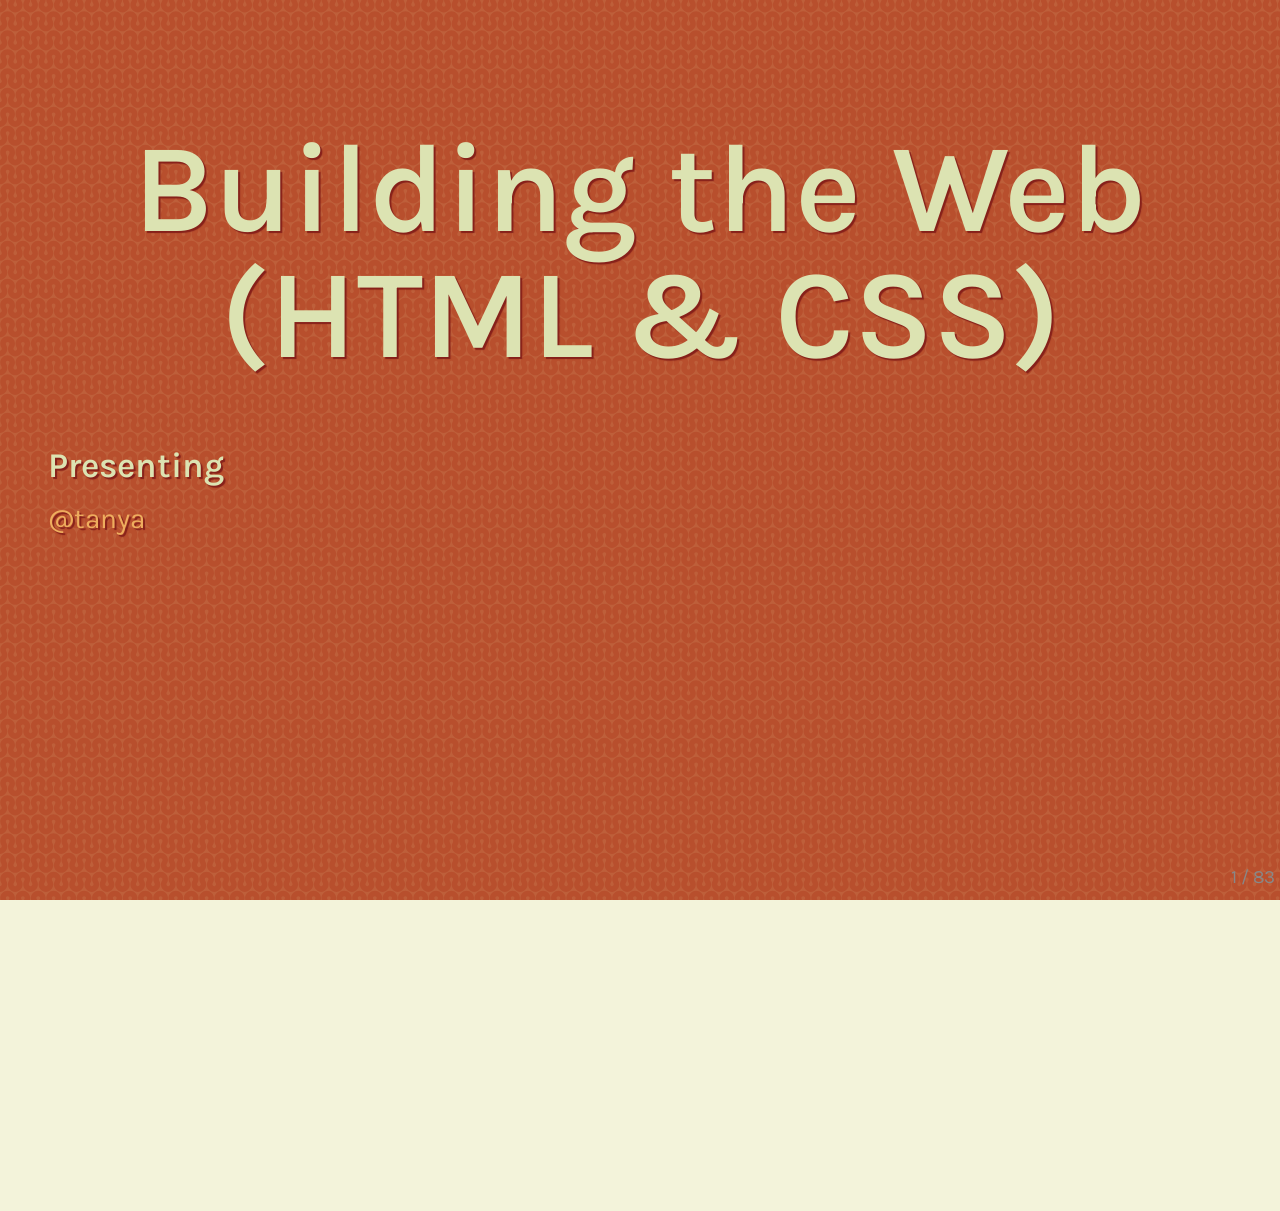
==== commit eb6be083: "Deleted mentor names No mentors for Teachers' Workshop" ====
--- a/index.html
+++ b/index.html
@@ -40,10 +40,10 @@
             <p><a href="http://twitter.com/tanya" target="_blank">@tanya</a></p>
           </div>
 
-          <div>
+          <!-- <div>
             <h4>Mentors</h4>
             <p><a href="http://twitter.com/mgatland" target="_blank">@mgatland</a>, <a href="https://plus.google.com/u/0/115391244615856560905/posts" target="_blank">+Sunil Williams</a>, <a href="http://twitter.com/wombleton" target="_blank">@wombleton</a> and Bart Joy</p>
-          </div>
+          </div> -->
 
         </div>
       </div>
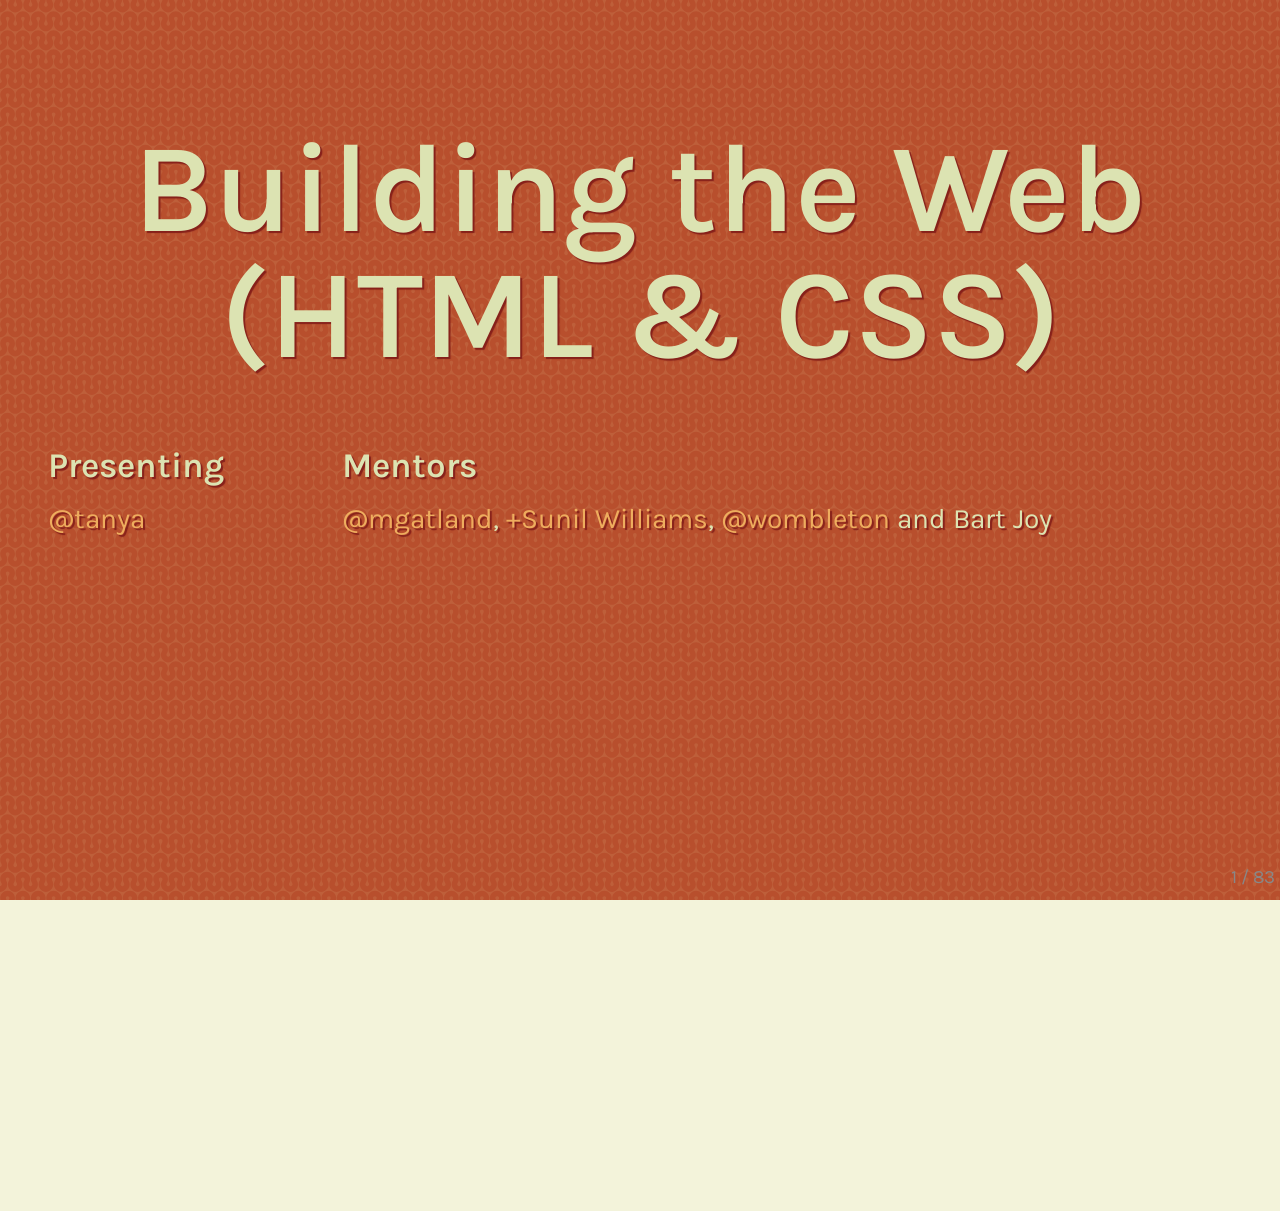
==== commit 33e343ae: "Uncommented mentors" ====
--- a/index.html
+++ b/index.html
@@ -40,10 +40,10 @@
             <p><a href="http://twitter.com/tanya" target="_blank">@tanya</a></p>
           </div>
 
-          <!-- <div>
+          <div>
             <h4>Mentors</h4>
             <p><a href="http://twitter.com/mgatland" target="_blank">@mgatland</a>, <a href="https://plus.google.com/u/0/115391244615856560905/posts" target="_blank">+Sunil Williams</a>, <a href="http://twitter.com/wombleton" target="_blank">@wombleton</a> and Bart Joy</p>
-          </div> -->
+          </div>
 
         </div>
       </div>
@@ -218,7 +218,7 @@
         <div class="fake-thimble cf">
         <div class="left">
           <pre>
-&lt;img src="/grumpy-cat.png"&gt;<br>
+&lt;img src="http://gathergather.co.nz/grumpy-cat.png"&gt;<br>
 &lt;a href="#"&gt;I'm a link!&lt;/a&gt;
           </pre>
         </div>
@@ -260,7 +260,7 @@
     <article class='slide'>
       <h2>HTML tags</h2>
       <p>Tags can be "nested" within other tags, try it for yourself:</p>
-      <p class="centered " style="font-size: 2.5em;"><code><span class="highlight h-1">&lt;a href="#"&gt;</span><br><span class="highlight h-2" style="font-size: 1.3em;">&lt;img src="/grumpy-cat.png"&gt;</span><br><span class="highlight h-1">&lt;/a&gt;</span></code></p>
+      <p class="centered " style="font-size: 2.5em;"><code><span class="highlight h-1">&lt;a href="#"&gt;</span><br><span class="highlight h-2" style="font-size: 1.3em;">&lt;img src="http://gathergather.co.nz/grumpy-cat.png"&gt;</span><br><span class="highlight h-1">&lt;/a&gt;</span></code></p>
       <p class="centered sidenote">(This relationship is often referred to using the terms "<span class="highlight h-1">parent</span>" node and "<span class="highlight h-2">child</span>" nodes.)</p>
       <br />
 <!--       <p class="sidenote" style="margin-bottom: 0px;">For example:</p>
@@ -726,7 +726,7 @@
 &lt;a href="contact.html"&gt;Contact&lt;/a&gt;
 
 &lt;p&gt;Follow me on
- <strong> &lt;a href="http://twitter.com/nzgather&gt;Twitter&lt;/a&gt;</strong>!
+ <strong> &lt;a href="http://twitter.com/nzgather"&gt;Twitter&lt;/a&gt;</strong>!
 &lt;/p&gt;
 </pre>
 <pre>
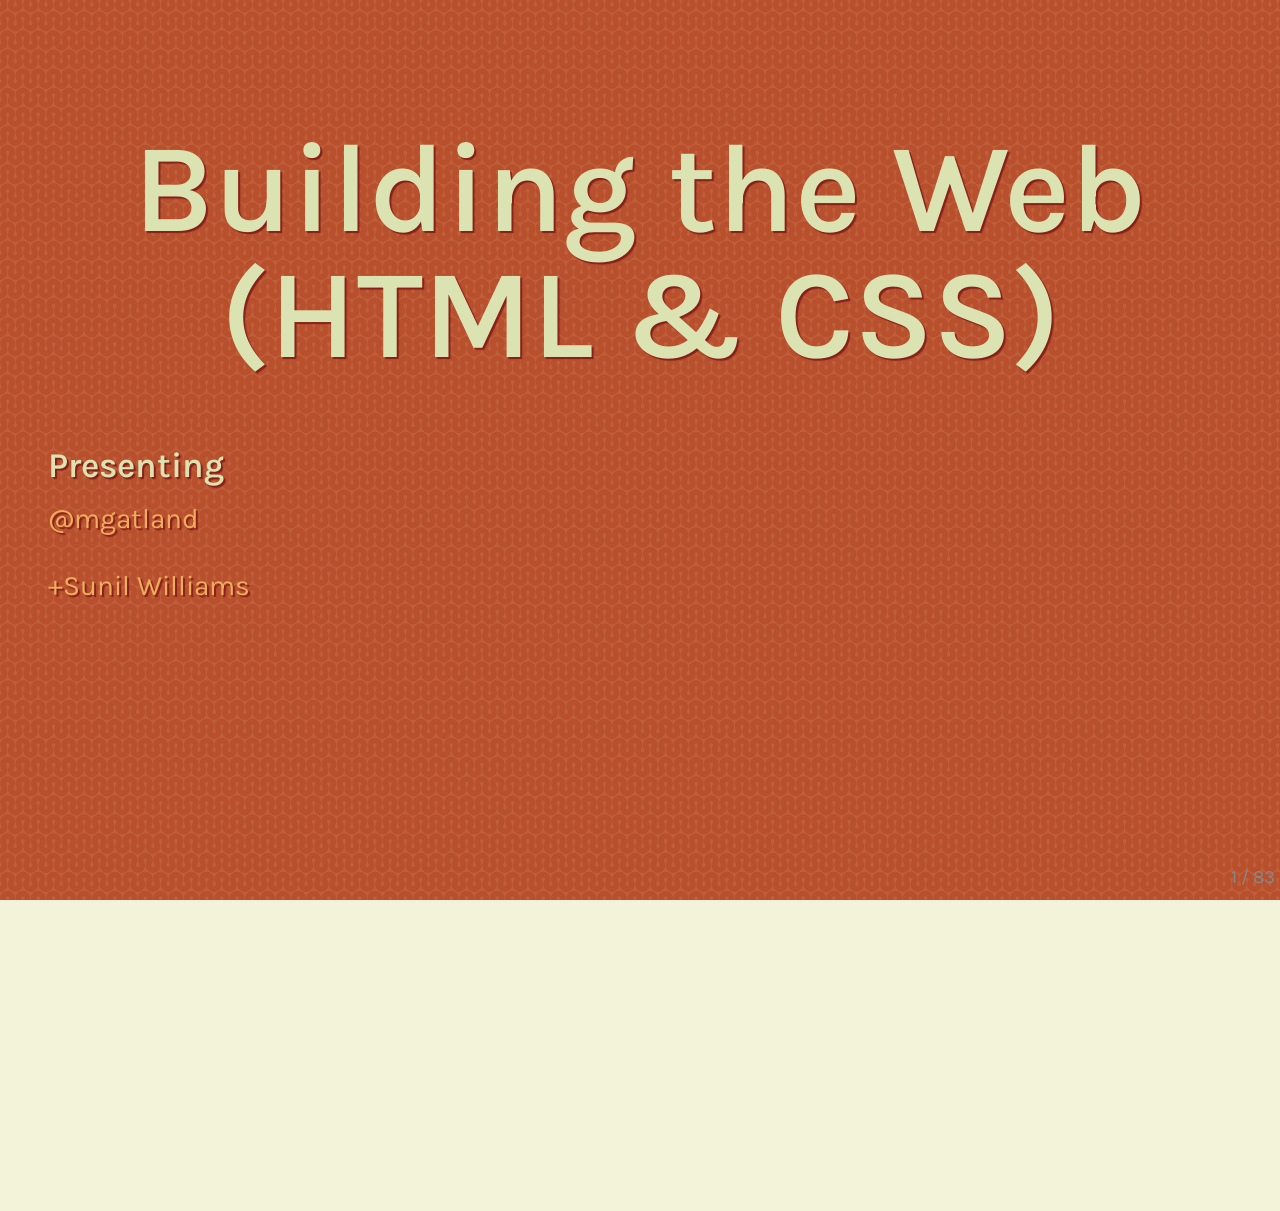
==== commit 93d1fbc6: "Updated Presentor and Mentor names for MGRS workshop" ====
--- a/index.html
+++ b/index.html
@@ -37,13 +37,14 @@
 
           <div>
             <h4>Presenting</h4>
-            <p><a href="http://twitter.com/tanya" target="_blank">@tanya</a></p>
+            <p><a href="http://twitter.com/mgatland" target="_blank">@mgatland</a></p>
+            <p><a href="https://plus.google.com/u/0/115391244615856560905/posts" target="_blank">+Sunil Williams</a></p>
           </div>
 
-          <div>
+          <!-- div>
             <h4>Mentors</h4>
-            <p><a href="http://twitter.com/mgatland" target="_blank">@mgatland</a>, <a href="https://plus.google.com/u/0/115391244615856560905/posts" target="_blank">+Sunil Williams</a>, <a href="http://twitter.com/wombleton" target="_blank">@wombleton</a> and Bart Joy</p>
-          </div>
+            <p><a href="https://twitter.com/hadynz" target="_blank">@hadynz</a>, <a href="https://twitter.com/brookwarner" target="_blank">@brookwarner</a>, <a href="hhttps://twitter.com/nrknthuk" target="_blank">@nrknthuk</a>, Ahmed Hilali, Jenny Reay, and Ian Faigo</p>
+          </div -->
 
         </div>
       </div>
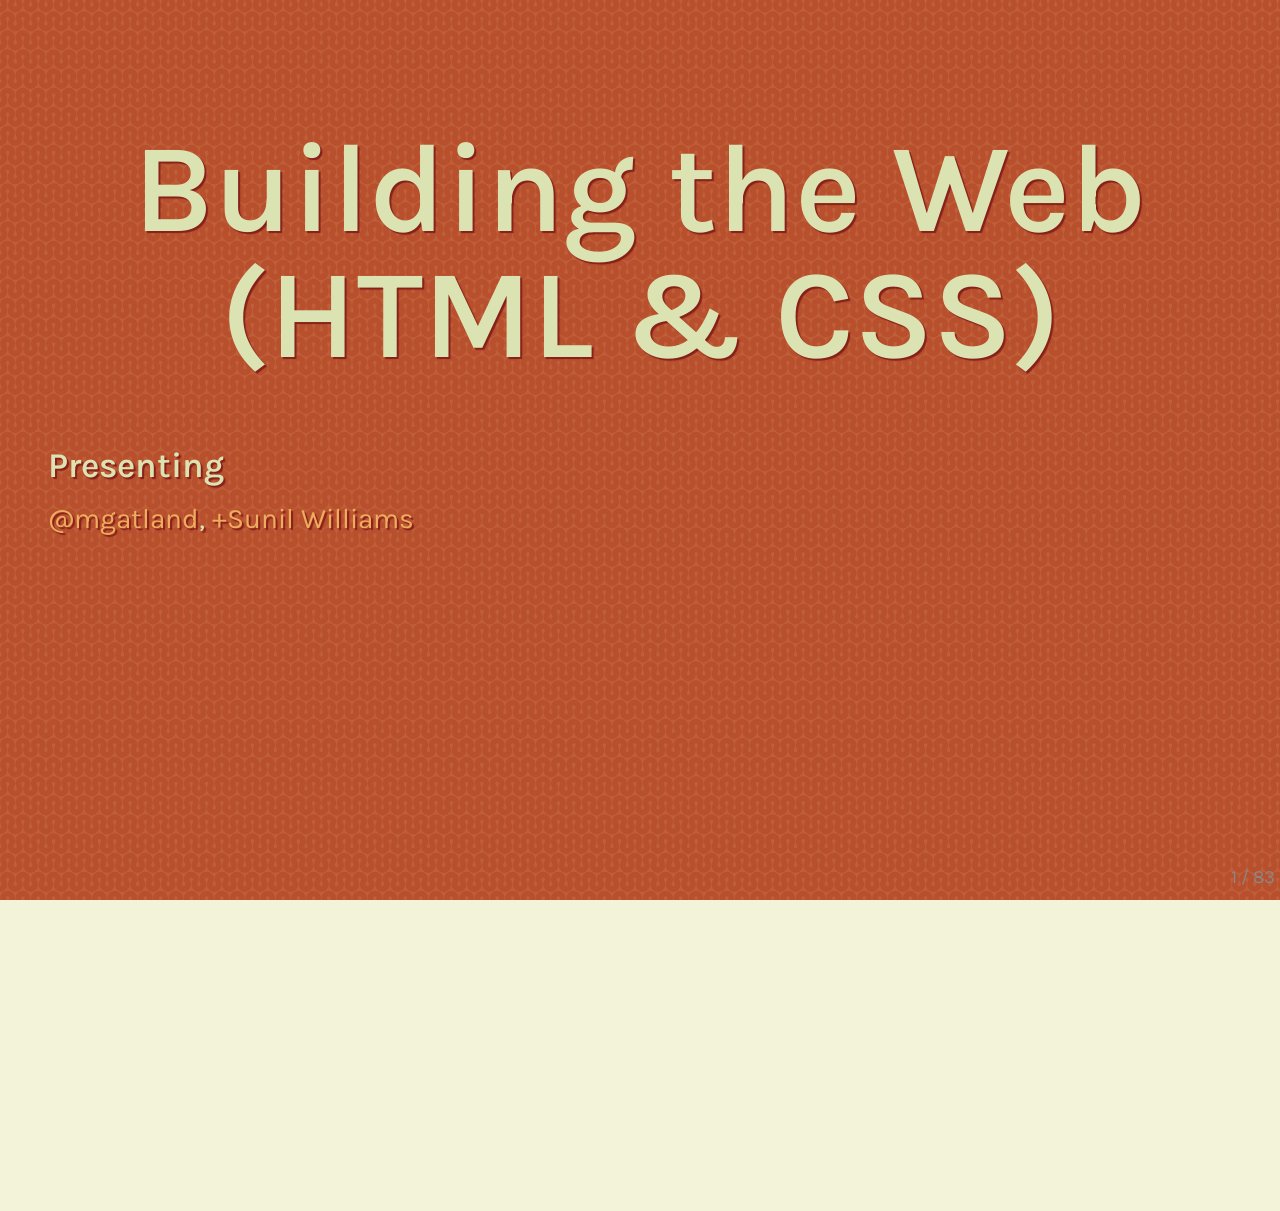
==== commit 460ecd44: "Updated Presentor and Mentor names for MGRS workshop" ====
--- a/index.html
+++ b/index.html
@@ -37,8 +37,7 @@
 
           <div>
             <h4>Presenting</h4>
-            <p><a href="http://twitter.com/mgatland" target="_blank">@mgatland</a></p>
-            <p><a href="https://plus.google.com/u/0/115391244615856560905/posts" target="_blank">+Sunil Williams</a></p>
+            <p><a href="http://twitter.com/mgatland" target="_blank">@mgatland</a>, <a href="https://plus.google.com/u/0/115391244615856560905/posts" target="_blank">+Sunil Williams</a></p>
           </div>
 
           <!-- div>
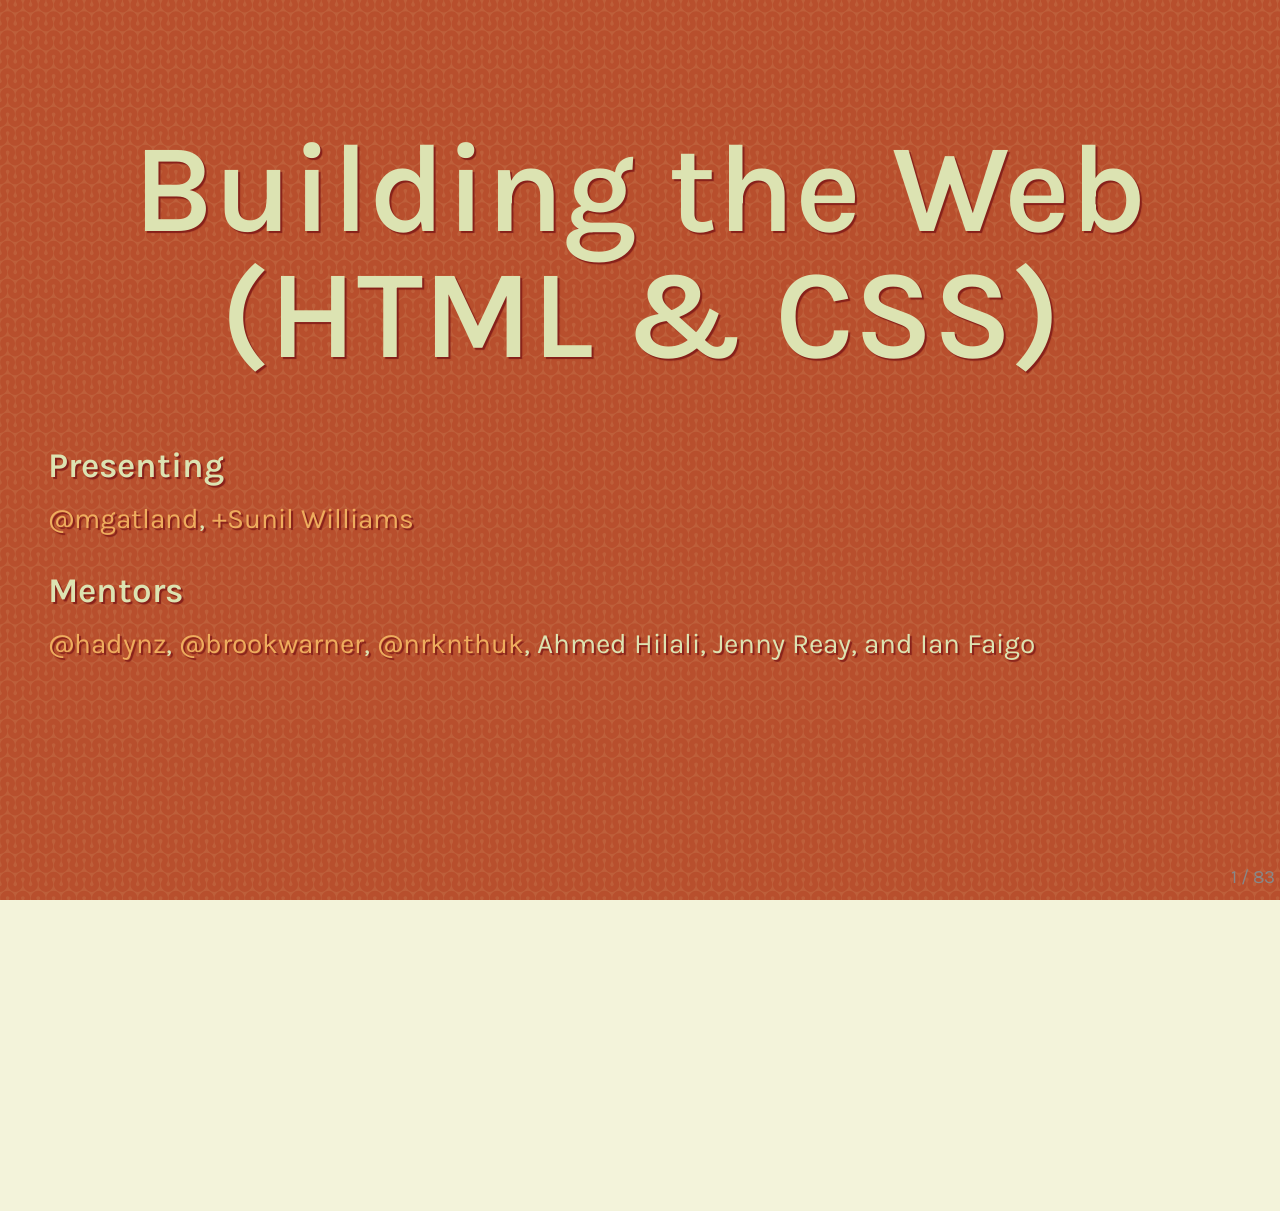
==== commit 8331cdfb: "Mentors" ====
--- a/index.html
+++ b/index.html
@@ -40,10 +40,10 @@
             <p><a href="http://twitter.com/mgatland" target="_blank">@mgatland</a>, <a href="https://plus.google.com/u/0/115391244615856560905/posts" target="_blank">+Sunil Williams</a></p>
           </div>
 
-          <!-- div>
+          <div>
             <h4>Mentors</h4>
             <p><a href="https://twitter.com/hadynz" target="_blank">@hadynz</a>, <a href="https://twitter.com/brookwarner" target="_blank">@brookwarner</a>, <a href="hhttps://twitter.com/nrknthuk" target="_blank">@nrknthuk</a>, Ahmed Hilali, Jenny Reay, and Ian Faigo</p>
-          </div -->
+          </div>
 
         </div>
       </div>
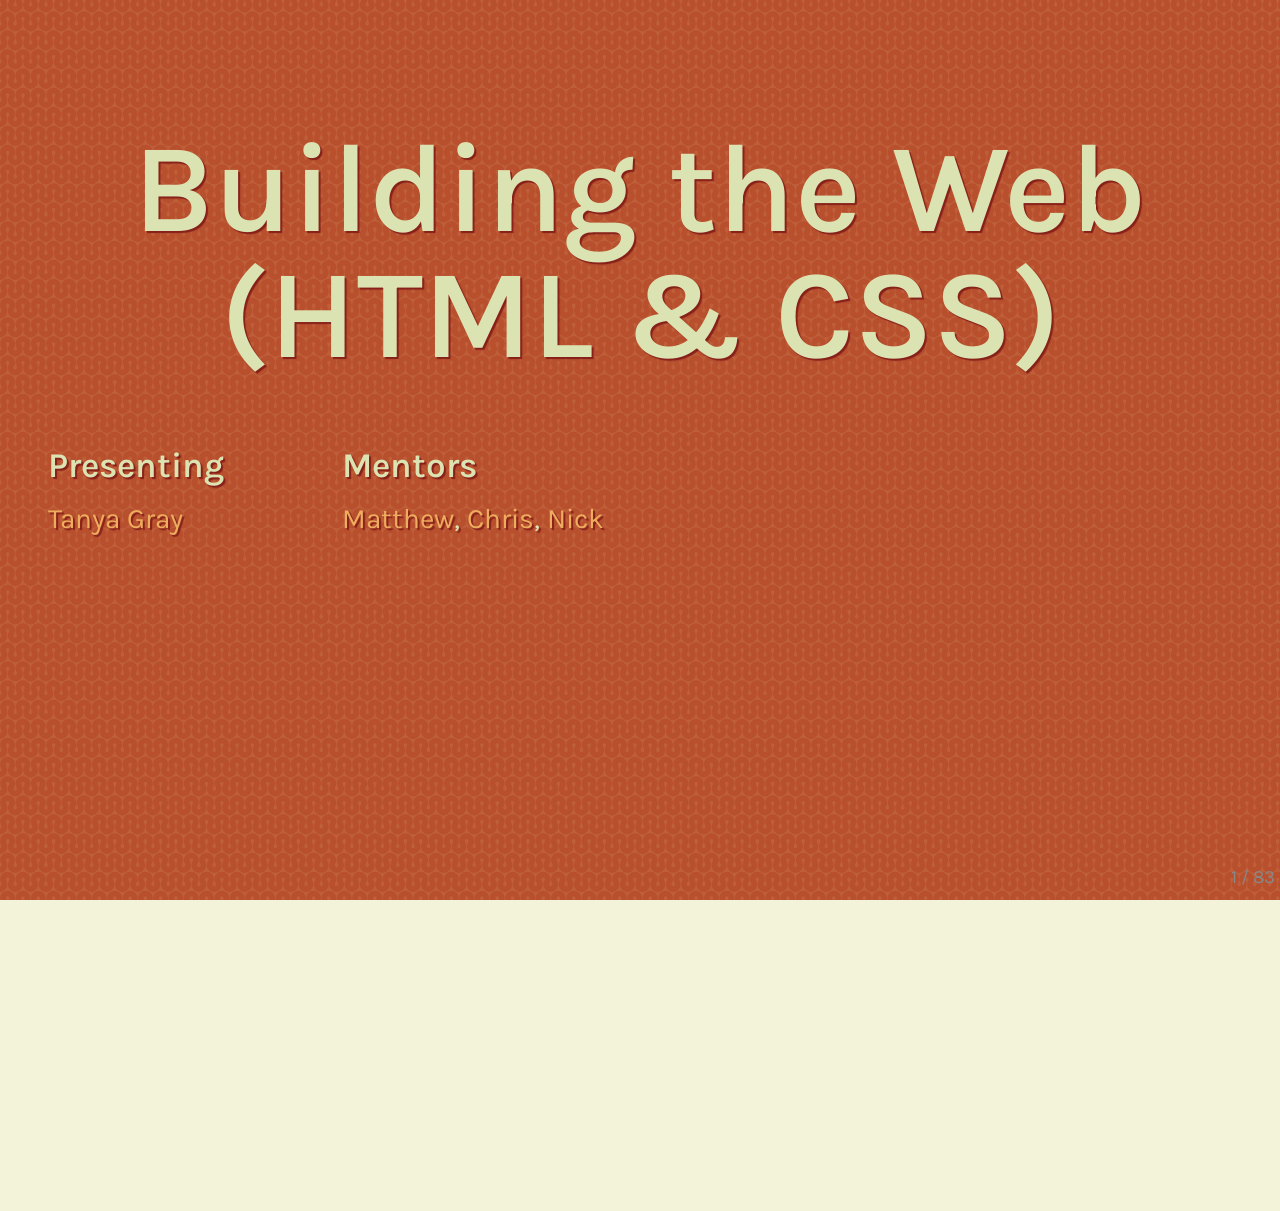
==== commit 0fa1586d: "Mentors for Tamaki College Signed-off-by: Tanya Gray <tanyagray.nz@gmail.com>" ====
--- a/index.html
+++ b/index.html
@@ -37,12 +37,16 @@
 
           <div>
             <h4>Presenting</h4>
-            <p><a href="http://twitter.com/mgatland" target="_blank">@mgatland</a>, <a href="https://plus.google.com/u/0/115391244615856560905/posts" target="_blank">+Sunil Williams</a></p>
+            <p><a href="http://twitter.com/tanya" target="_blank">Tanya Gray</a>
           </div>
 
           <div>
             <h4>Mentors</h4>
-            <p><a href="https://twitter.com/hadynz" target="_blank">@hadynz</a>, <a href="https://twitter.com/brookwarner" target="_blank">@brookwarner</a>, <a href="hhttps://twitter.com/nrknthuk" target="_blank">@nrknthuk</a>, Ahmed Hilali, Jenny Reay, and Ian Faigo</p>
+            <p>
+              <a href="https://twitter.com/mgatland" target="_blank">Matthew</a>, 
+              <a href="https://twitter.com/chrisgreeff_" target="_blank">Chris</a>, 
+              <a href="hhttps://twitter.com/nickolockhart" target="_blank">Nick</a>
+            </p>
           </div>
 
         </div>
